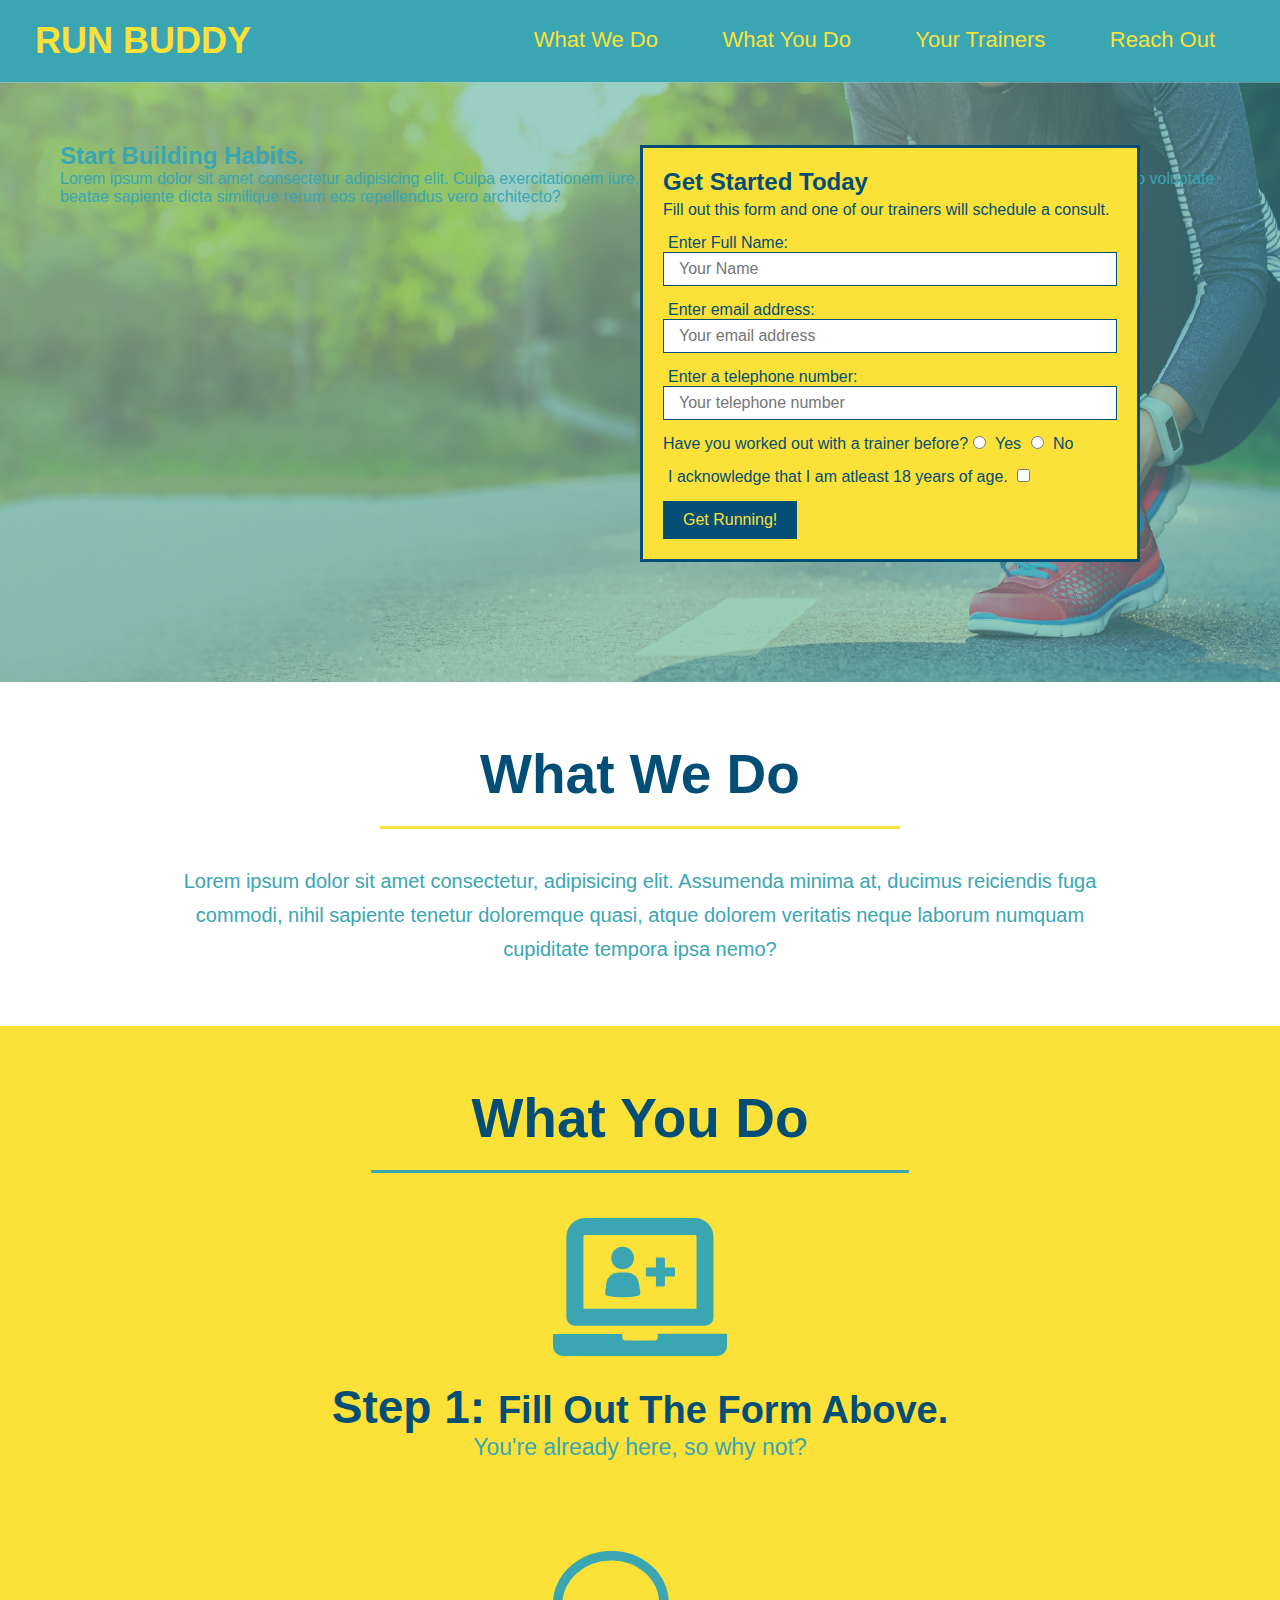
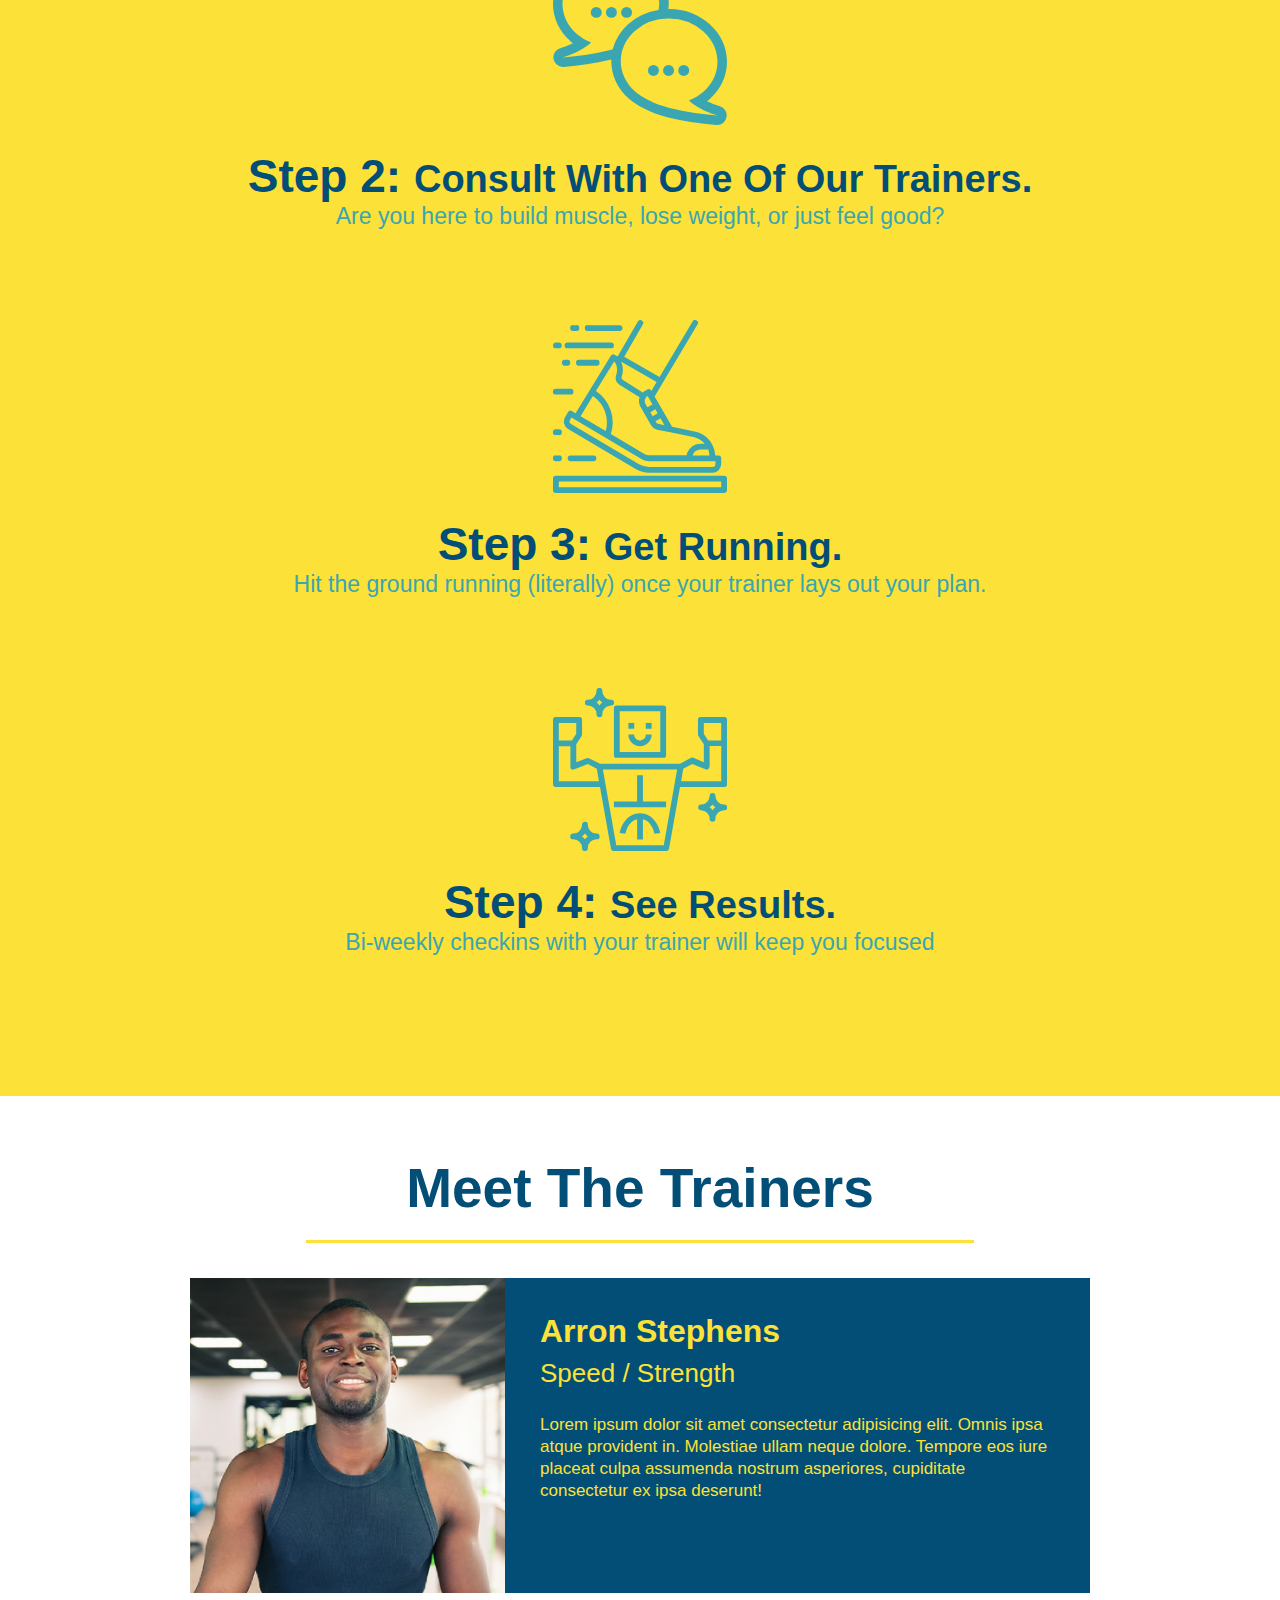
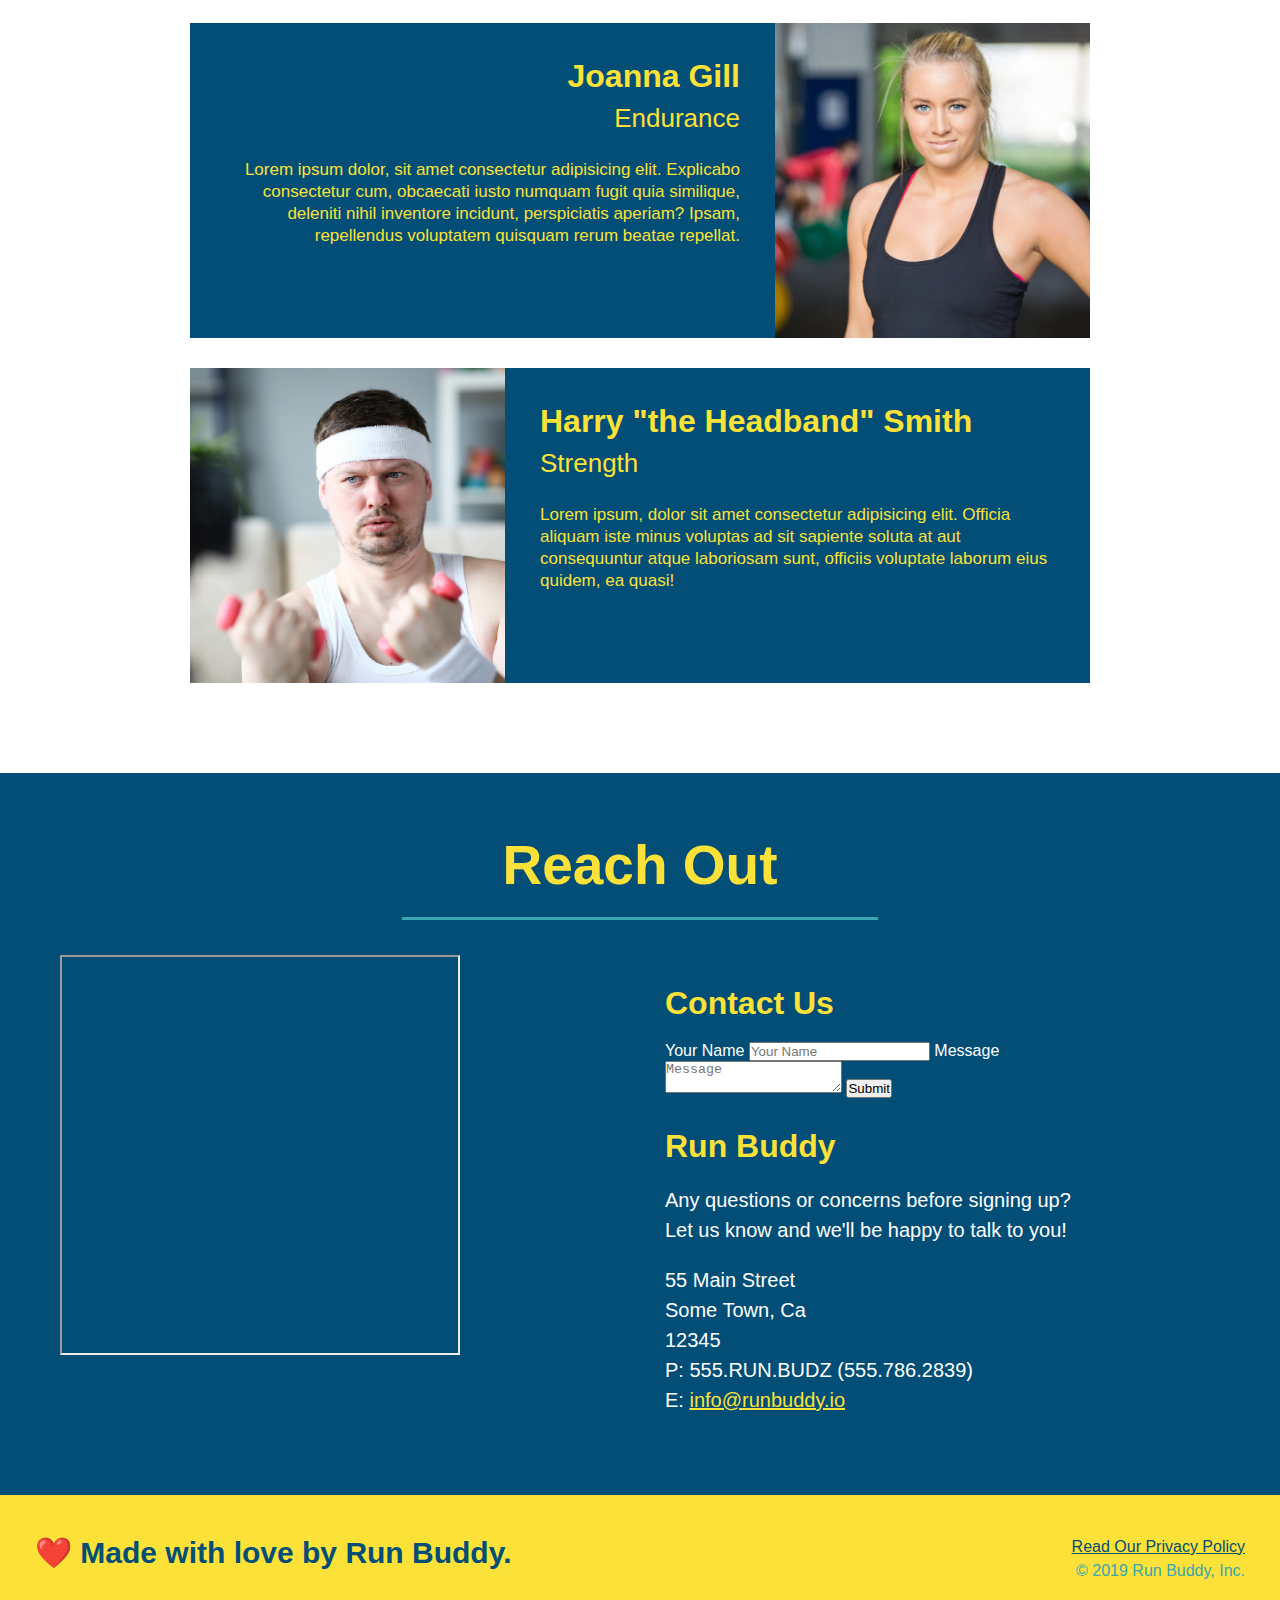
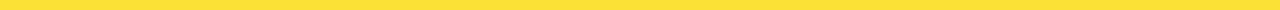
==== index.html @ cde084b1 "add contact form" ====
<!DOCTYPE html>
<html lang="en">
    <head>
        <meta charset="UTF-8"/>
        <title>Run Buddy</title>
        <link rel="stylesheet" href="./assets/css/style.css"/>
    </head>
    <body>
        <!--navigation-->
        <header>
            <!--Make the header clickable-->
            <h1>
                <a href="/">RUN BUDDY </a>
            </h1>
            <nav>
                <!--Unordered List element-->
                <ul>
                    <!--List item element-->
                    <li>
                        <!--Anchor Element-->
                        <a href="#what-we-do">What We Do</a>
                    </li>
                    <li>
                        <a href="#what-you-do">What You Do</a>
                    </li>
                    <li>
                        <a href="#your-trainers">Your Trainers</a>
                    </li>
                    <li>
                        <a href="#reach-out">Reach Out</a>
                    </li>
                </ul>
            </nav>
        </header>

        <!--hero/jumbotron-->
        <section class="hero">
            <!--Update for the Hero section-->
            <div class="hero-newinfo">
                <h2>Start Building Habits.</h2>
                <p>Lorem ipsum dolor sit amet consectetur adipisicing elit. 
                    Culpa exercitationem iure, incidunt molestiae eaque beatae quia numquam voluptates?
                     Quae quo voluptate beatae sapiente dicta similique rerum eos repellendus vero architecto?
                </p>
            </div>
            <!--Hero form-->
            <div class="hero-form">
                <h3>Get Started Today</h3>
                <p>Fill out this form and one of our trainers will schedule a consult.</p>
                <!--Add form element-->
                <form>
                    <label for="name"> Enter Full Name: </label>
                    <input type="text" placeholder="Your Name" name="name" id="name" class="form-input"/>

                    <label for="email"> Enter email address: </label>
                    <input type="email" placeholder="Your email address" name="email" id="email" class="form-input"/>

                    <label for="phone">Enter a telephone number: </label>
                    <input type="tel" placeholder="Your telephone number" name="phone" id="phone" class="form-input"/>

                    <!--Adding radio buttons-->
                    <p>
                        Have you worked out with a trainer before?
                        <input type="radio" name="trainer-confirm" id="trainer-yes"/>
                        <label for="trainer-yes">Yes</label>
                        <input type="radio" name="trainer-confirm" id="trainer-no"/>
                        <label for="trainer-no">No</label>
                    </p>
                    <p>
                        <label for="checkbox">I acknowledge that I am atleast 18 years of age.</label>
                        <input type="checkbox" name="age-confirm" id="checkbox"/>
                   </p>

                   <button type="submit">Get Running!</button>

                </form>
            </div>
        </section>
        <!--End hero-->

        <!--"what we do" section-->
        <section id="what-we-do" class="intro">
            <h2 class="section-title primary-border">What We Do</h2>
            <p>Lorem ipsum dolor sit amet consectetur, adipisicing elit. Assumenda minima at, ducimus reiciendis fuga commodi, nihil sapiente tenetur doloremque quasi, atque dolorem veritatis neque laborum numquam cupiditate tempora ipsa nemo?</p>
        </section>

        <!--"what you do" section-->
        <section id="what-you-do" class="steps">
            <h2 class="section-title secondary-border">What You Do</h2>
            <div>
                <!--Insert the img element-->
                <img src="./assets/images/step-1.svg" alt=""/>
                <h3>Step 1: <span> Fill Out The Form Above.</span></h3>
                <p>You're already here, so why not?</p>
            </div> 
            
            <div>
                <img src="./assets/images/step-2.svg" alt=""/>
                <h3>Step 2: <span>Consult With One Of Our Trainers.</span></h3>
                <p>Are you here to build muscle, lose weight, or just feel good?</p>
            </div>

            <div>
                <img src="./assets/images/step-3.svg" alt=""/>
                <h3>Step 3: <span>Get Running.</span></h3>
                <p>Hit the ground running (literally) once your trainer lays out your plan.</p>
            </div>

            <div>
                <img src="./assets/images/step-4.svg" alt=""/>
                <h3>Step 4: <span>See Results.</span></h3>
                <p>Bi-weekly checkins with your trainer will keep you focused</p>
              </div>

        </section>

        <!--"meet the trainers" section-->
        <section id="your-trainers" class="trainers" >
            <h2 class="section-title primary-border">Meet The Trainers</h2>

            <!--First trainer bio-->
            <article class="trainer">
                <img src="./assets/images/trainer-1.jpg" alt="Arron Stephens in his workout clothes, ready to pump iron"/>
                <div class="trainer-bio text-left"> 
                    <h3>Arron Stephens</h3>
                    <h4>Speed / Strength</h4>
                    <p>Lorem ipsum dolor sit amet consectetur adipisicing elit. Omnis ipsa atque provident in. 
                       Molestiae ullam neque dolore. 
                       Tempore eos iure placeat culpa assumenda nostrum asperiores, cupiditate consectetur ex ipsa deserunt!
                    </p>
                </div>
            </article>

            <!--Second trainer bio-->

            <article class="trainer">
                <div class="trainer-bio text-right">
                    <h3>Joanna Gill</h3>
                    <h4>Endurance</h4>
                    <p>Lorem ipsum dolor, sit amet consectetur adipisicing elit. 
                        Explicabo consectetur cum, obcaecati iusto numquam fugit quia similique, deleniti nihil inventore incidunt, perspiciatis aperiam? Ipsam, repellendus voluptatem quisquam rerum beatae repellat.
                    </p>
                </div>
                <img src="./assets/images/trainer-2.jpg" alt="Joanna Gill cooling off after a workout" />
            </article>

            <!--third trainer bio-->

            <article class="trainer">
                <img src="./assets/images/trainer-3.jpg" alt="Harry Smith wearing a headband and lifting comically small pink weights" />
                <div class="trainer-bio text-left">
                    <h3>Harry "the Headband" Smith</h3>
                    <h4>Strength</h4>
                    <p>Lorem ipsum, dolor sit amet consectetur adipisicing elit. 
                        Officia aliquam iste minus voluptas ad sit sapiente soluta at aut consequuntur atque laboriosam sunt, officiis voluptate laborum eius quidem, ea quasi!
                    </p>
                </div>
            </article>
           
        </section>

        <!--"reach out" section-->
        <section id="reach-out"  class="contact">
            <h2 class="section-title secondary-border">Reach Out</h2>
            <div class="contact-info">
                <iframe 
                    src="https://www.google.com/maps/embed?pb=!1m18!1m12!1m3!1d42869.1137208404!2d-79.44118857065979!3d43.6382415443073!2m3!1f0!2f0!3f0!3m2!1i1024!2i768!4f13.1!3m3!1m2!1s0x882b34d68bf33a9b%3A0x15edd8c4de1c7581!2sCN%20Tower!5e0!3m2!1sen!2sae!4v1613819741462!5m2!1sen!2sae" 
                    allowfullscreen="" loading="lazy">
                </iframe>

                <!--contact-form-->
                <div class="contact-form">
                    <h3>Contact Us</h3>
                    <label for="contact-name">Your Name</label>
                    <input type="text" id="contact-name" placeholder="Your Name"/>
                    <label for="contact-message">Message</label>
                    <textarea id="contact-message" placeholder="Message"></textarea>
                    <input type="button" value="Submit">
                </div>
            
                <!--Contact info-->
                <div>
                    <h3>Run Buddy</h3>
                    <p>
                        Any questions or concerns before signing up?
                        </br>
                        Let us know and we'll be happy to talk to you!
                    </p>
                    <address class="info">
                        55 Main Street <br/>
                        Some Town, Ca <br/>
                        12345<br />
                        P: 555.RUN.BUDZ (555.786.2839)<br/>
                        E: <a href="mailto:info@runbuddy.io">info@runbuddy.io</a>
                    </address>
                </div>
            </div>
        </section>

        <!--footer-->
        <footer>
            <h2>❤️ Made with love by Run Buddy.</h2>
            <div>
                <a href="./privacy-policy.html">Read Our Privacy Policy</a> <br />
                &copy; 2019 Run Buddy, Inc.
            </div>

        </footer>

    </body>    
       
        
</html>
---- assets/css/style.css ----
*{
  margin: 0;
  padding: 0;
  box-sizing: border-box;
}

body {
    /* more on this crazy alphanumerical value in a minute! */
    color: #39a6b2;
    font-family: Helvetica, Arial, sans-serif;
  }
  /* apply styles to the header */
header {
    padding : 20px 35px;
    background-color: #39a6b2;
}

header h1 {
  font-weight: bold;
  font-size: 36px;
  color: #fce138;
  margin: 0;
  display: inline;
}

header a{
  text-decoration: none;
  color: #fce138;
}

header nav {
  float : right;
  margin: 7px 0;
}

header nav ul li{
  display: inline;
}

header nav ul li a{
  margin: 0 30px;
  font-weight: lighter;
  font-size : 22px;
}

footer{
  background-color: #fce138;
  width : 100%;
  padding: 40px 35px;
}

footer h2{
  display: inline;
  color: #024e76;
  font-size: 30px;
  margin: 0;
}

footer div{
  float: right;
  line-height: 1.5;
  text-align: right;
}

footer a{
  color: #024e76;
}


section{
  padding: 60px;
}
/*Hero style start */
.hero{
  background-image: url("../images/hero-bg.jpg");
  height: 600px;
  background-size:cover;
  background-position: center;
  position: relative;
}


.hero-form{
  color: #024e76;
  background-color: #fce138;
  width: 500px;
  padding: 20px;
  border-style: solid;
  border-color: #024e76;
  border-width: 3px;
  position: absolute;
  bottom: 120px;
  right: 140px;
}

.hero-form h3{
  font-size: 24px;
  margin: 0px;
}

.hero-form p{
  margin: 5px 0px 15px 0px;
}

.form-input{
   border:1px solid #024e76;
  display: block;
  padding: 7px 15px;
  font-size: 16px;
  color: #024e76;
  width: 100%;
  margin-bottom: 15px;
}

.hero-form label{
  margin: 0 5px;
}

.hero-form button{
  color: #fce138;
  background-color: #024e76;
  border: none;
  padding: 10px 20px;
  font-size: 16px;
}
/*Hero style end */

/*common styling for <h2> element */
.section-title {
  font-size: 55px;
  color: #024e76;
  margin-bottom: 35px;
  padding: 0 100px 20px 100px;
  display: inline-block;
  border-bottom: 3px solid;
}

.primary-border {
  border-color: #fce138;
}

.secondary-border {
  border-color: #39a6b2;
}

/* styling what we do section  */

.intro{
  text-align: center;
  
}

.intro p{
  line-height: 1.7;
  color: #39a6b2;
  width: 80%;
  font-size: 20px;
  margin: 0 auto;
}

/* End of styling what we do section  */

/* styling what you do section  */

.steps{
  text-align: center;
  background: #fce138;
}

.steps div {
  margin-bottom: 80px;
}

.steps img{
  width: 15%;
  margin: 10px 0;
}

.steps h3{
  color: #024e76;
  font-size: 46px;
  margin-top: 10px;
}

.steps p{
  color: #39a6b2;
  font-size: 23px;
}

.steps span{
  font-size: 38px;
}

/* Styling Your trainer section*/

/*section style */
.trainers{
  text-align: center;
}

/* article style */
.trainer{
  width:900px;
  margin: 0 auto 30px auto;
  background: #024e76;
  color: #fce138;
  overflow: auto;
}

.trainer img{
  width: 35%;
  float: left;
}

/* div section - bio */
.trainer-bio{
  float:left;
  padding: 35px;
  width: 65%;
}

.text-left {
  text-align: left;
}

.text-right {
  text-align: right;
}

/* style to h3, h4 and paragraph */

.trainer h3{
  font-size: 32px;
  margin-bottom: 8px;
}

.trainer h4{
  font-weight: lighter;
  font-size: 26px;
  margin-bottom: 25px;
}

.trainer p{
  font-size: 17px;
  line-height: 1.3;
}

/* styling reach out section */

.contact{
  background: #024e76;
  text-align: center;
  overflow: auto;
}

.contact h2{
  color: #fce138;
}


.contact-info iframe{
  width: 400px;
  height: 400px;
  float: left;
}

.contact-info div{
  width: 410px;
  display: inline-block;
  vertical-align: top;
  text-align: left;
  margin: 30px 0 0 60px;
  color: white;
}

.contact-info div h3{
  color: #fce138;
  font-size: 32px;
  margin-bottom: 20px;
}

.contact-info div p, .contact-info div address{
  line-height: 1.5;
  font-size: 20px;
  margin: 20px 0;
  font-style: normal;
}

.contact-info div address a{
  color: #fce138;
}
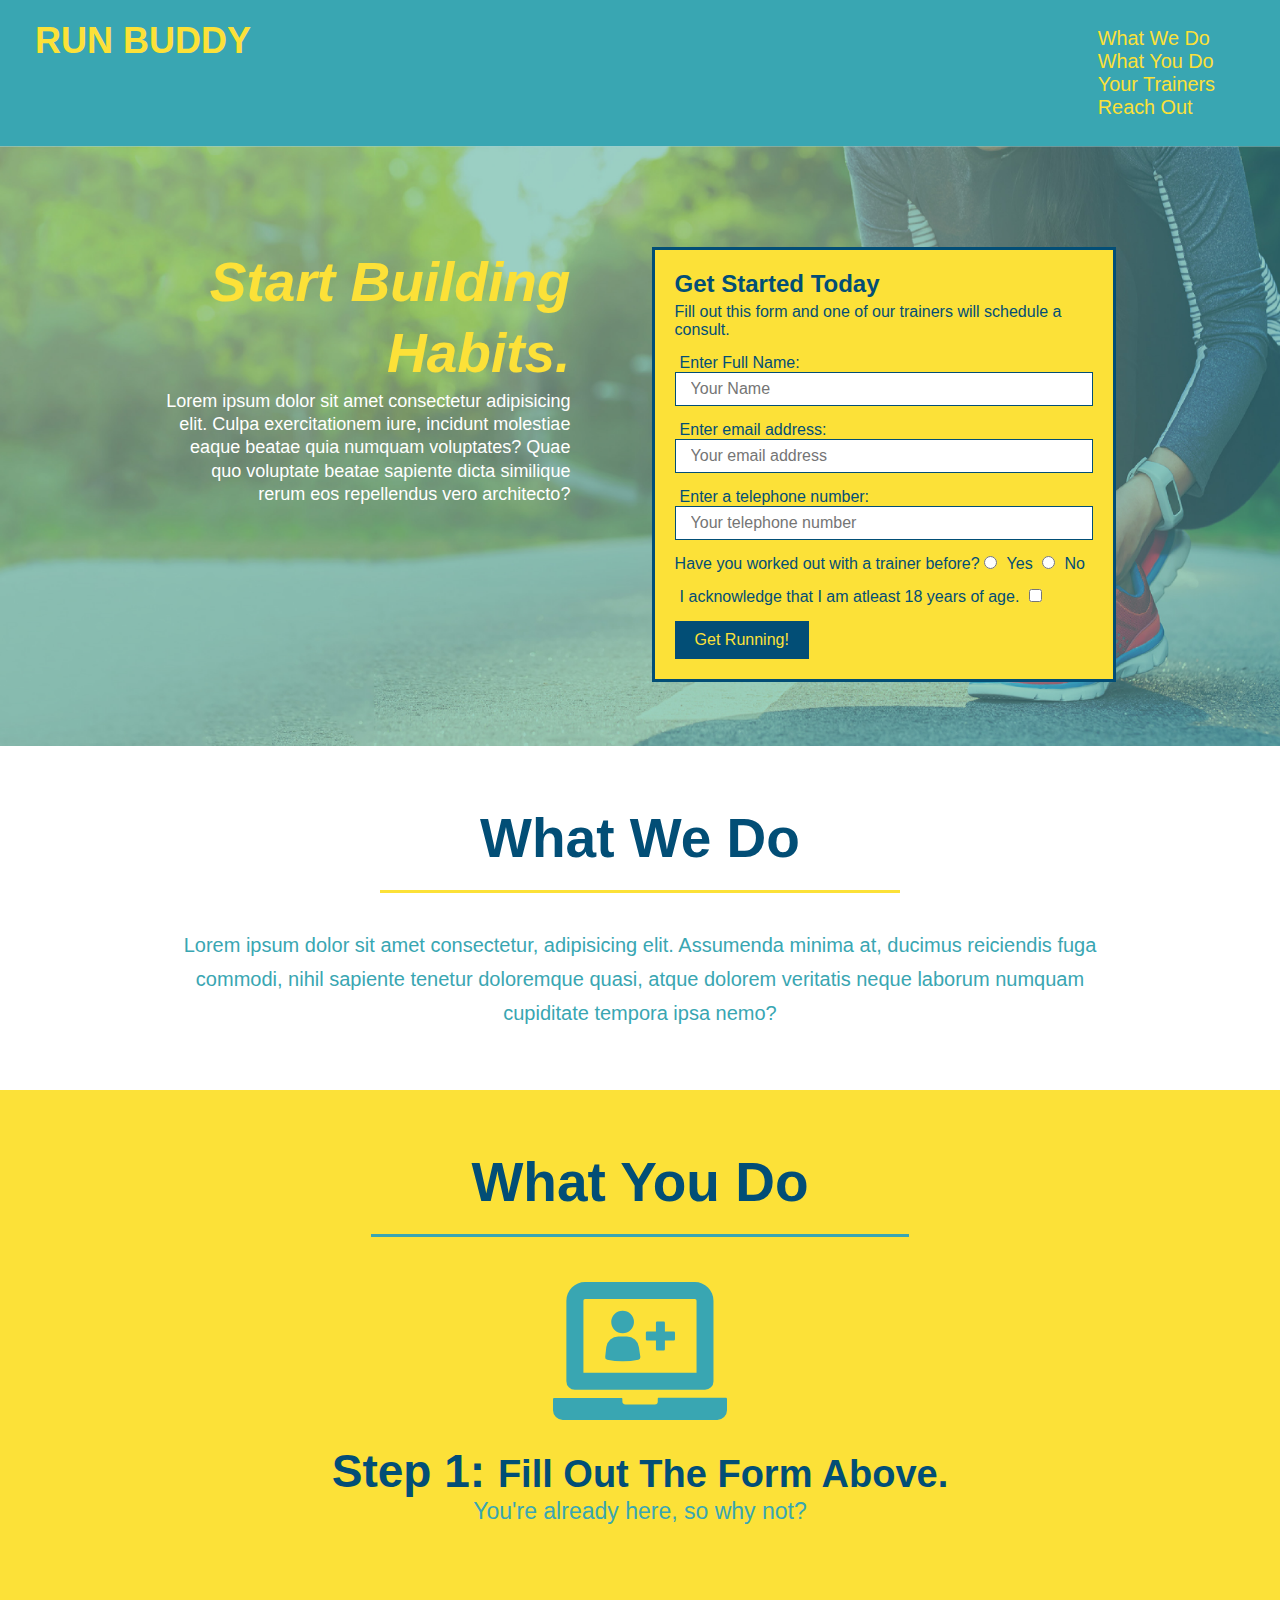
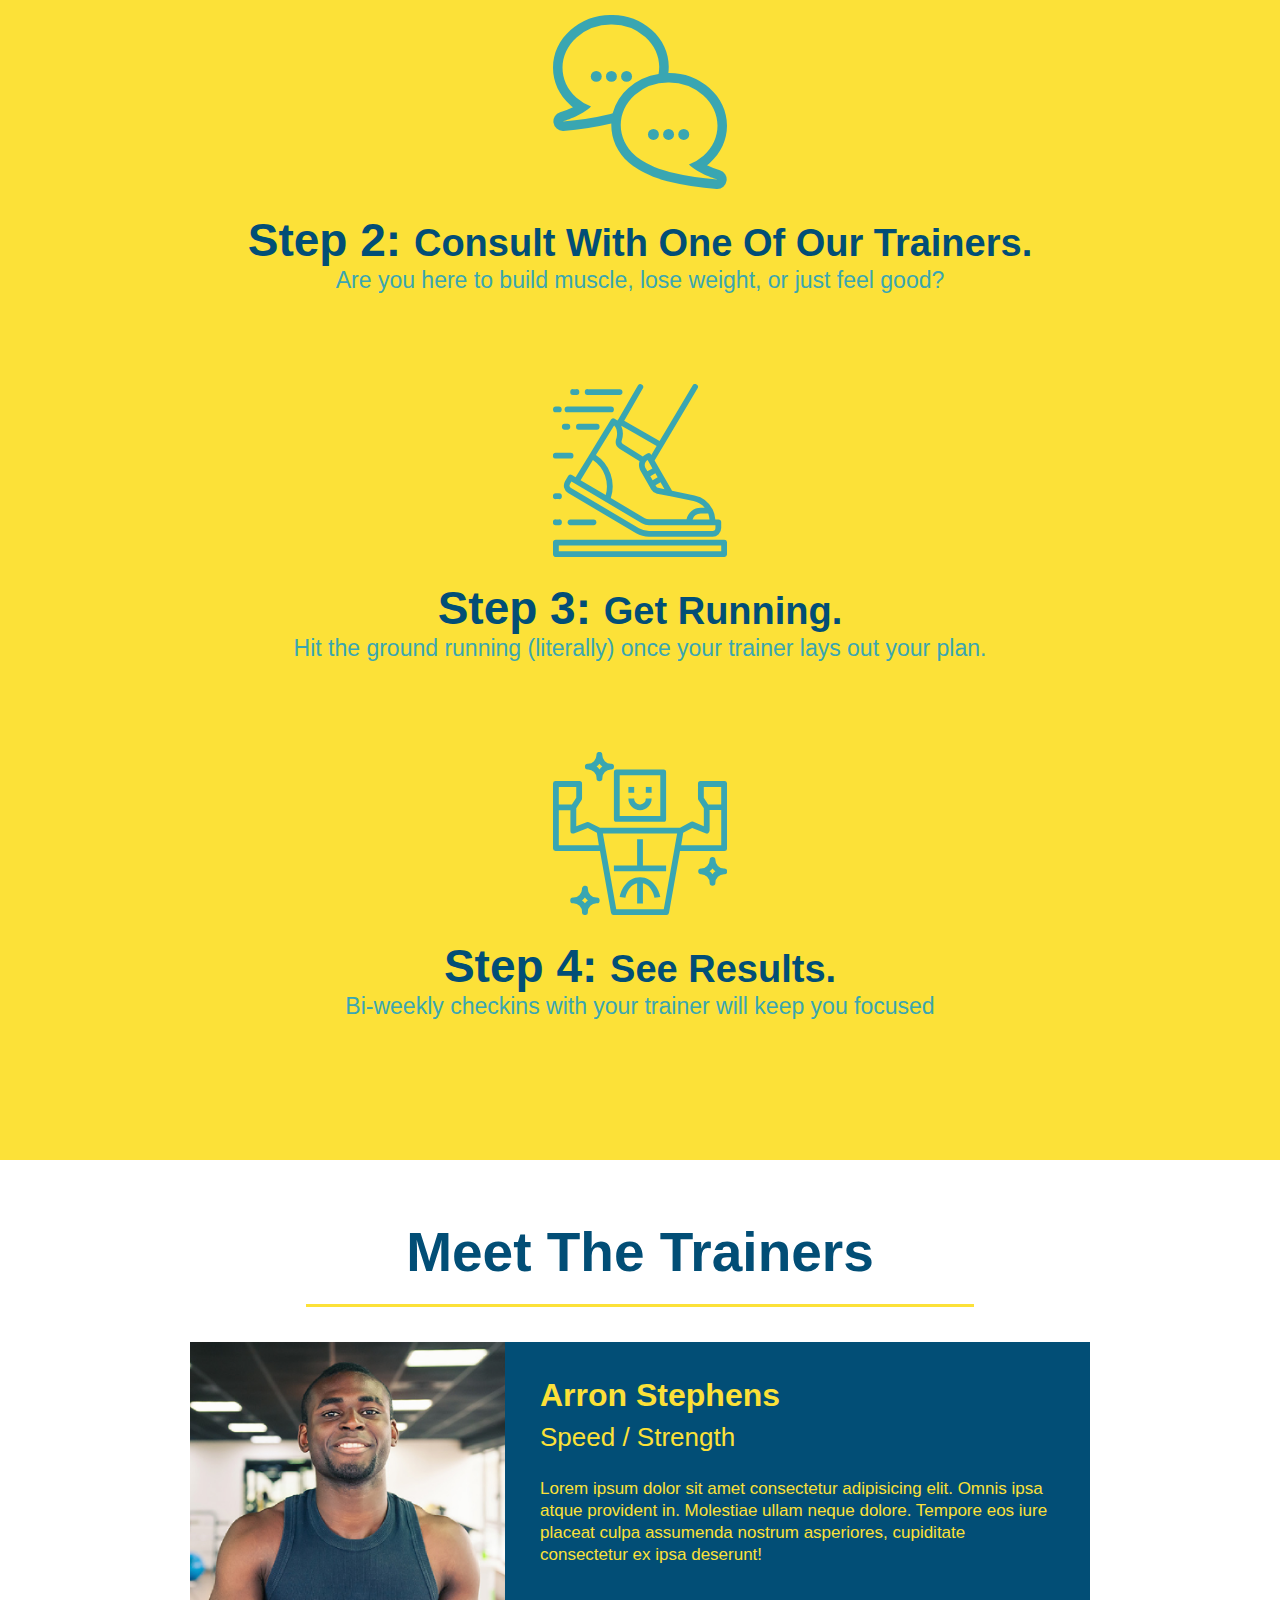
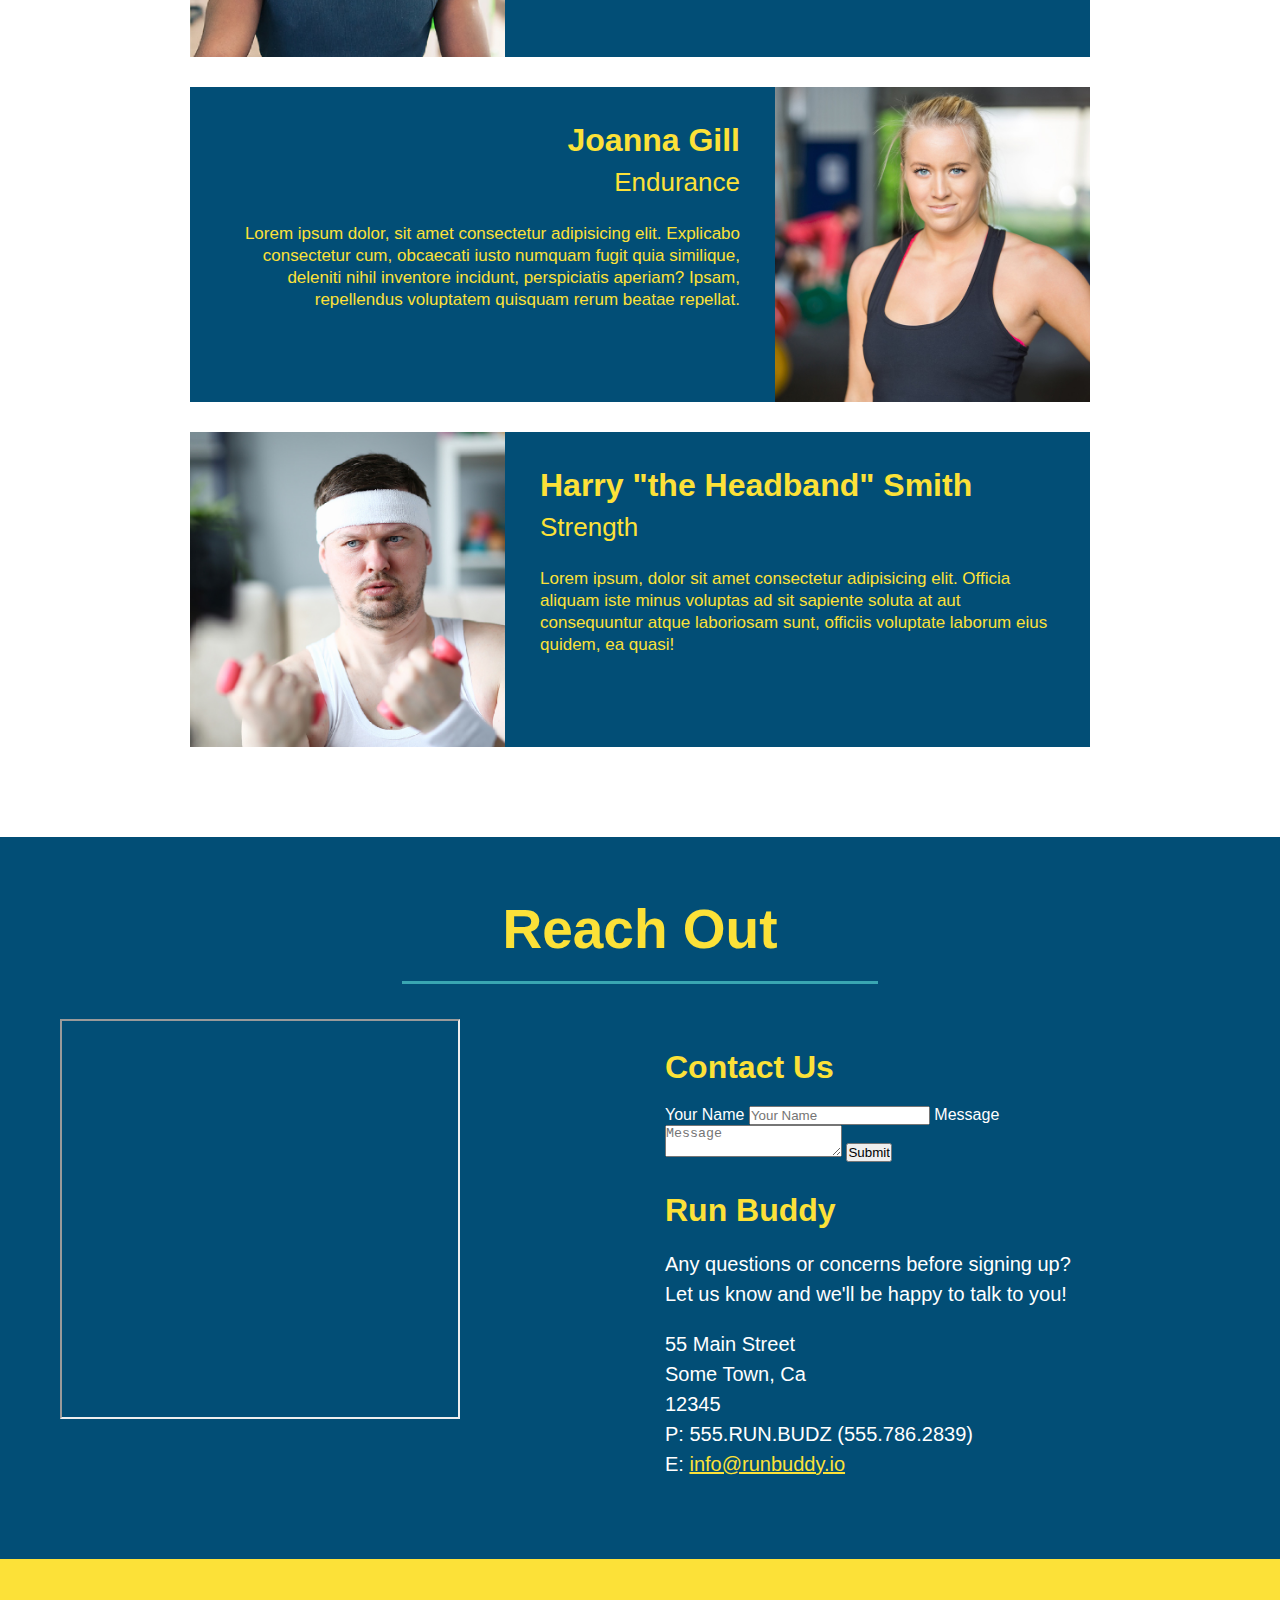
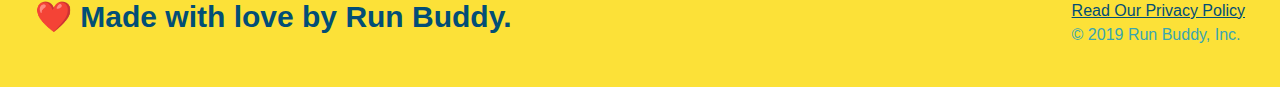
==== commit 3ab1f027: "add flexbox to the hero" ====
--- a/index.html
+++ b/index.html
@@ -36,7 +36,7 @@
         <!--hero/jumbotron-->
         <section class="hero">
             <!--Update for the Hero section-->
-            <div class="hero-newinfo">
+            <div class="hero-cta">
                 <h2>Start Building Habits.</h2>
                 <p>Lorem ipsum dolor sit amet consectetur adipisicing elit. 
                     Culpa exercitationem iure, incidunt molestiae eaque beatae quia numquam voluptates?
--- a/assets/css/style.css
+++ b/assets/css/style.css
@@ -13,6 +13,9 @@
 header {
     padding : 20px 35px;
     background-color: #39a6b2;
+    display: flex;
+    justify-content: space-between;
+    flex-wrap: wrap;
 }
 
 header h1 {
@@ -20,7 +23,6 @@
   font-size: 36px;
   color: #fce138;
   margin: 0;
-  display: inline;
 }
 
 header a{
@@ -29,37 +31,44 @@
 }
 
 header nav {
-  float : right;
+  
   margin: 7px 0;
 }
 
 header nav ul li{
-  display: inline;
+ display: flex;
+ justify-content: space-between;
+ flex-wrap: wrap;
+ align-items: center;
+ list-style: none;
 }
 
 header nav ul li a{
   margin: 0 30px;
   font-weight: lighter;
-  font-size : 22px;
+  font-size : 1.55vw;
 }
 
 footer{
   background-color: #fce138;
   width : 100%;
   padding: 40px 35px;
+  display: flex;
+  justify-content: space-between;
+  flex-wrap: wrap;
 }
 
 footer h2{
-  display: inline;
+  
   color: #024e76;
   font-size: 30px;
   margin: 0;
 }
 
 footer div{
-  float: right;
+  
   line-height: 1.5;
-  text-align: right;
+  
 }
 
 footer a{
@@ -76,21 +85,40 @@
   height: 600px;
   background-size:cover;
   background-position: center;
-  position: relative;
+  display: flex;
+  justify-content: center;
+  flex-wrap: wrap;
 }
 
 
 .hero-form{
   color: #024e76;
   background-color: #fce138;
-  width: 500px;
+  width: 40%;
   padding: 20px;
   border-style: solid;
   border-color: #024e76;
   border-width: 3px;
-  position: absolute;
+  
   bottom: 120px;
   right: 140px;
+  margin: 3.5%;
+}
+
+/* contact-us form */
+.hero-cta{
+  width: 35%;
+  text-align: right;
+  margin: 3.5%;
+  color: #fff;
+  font-size: 18px;
+  line-height: 1.3;
+}
+
+.hero-cta h2{
+  font-style: italic;
+  font-size: 55px;
+  color: #fce138;
 }
 
 .hero-form h3{
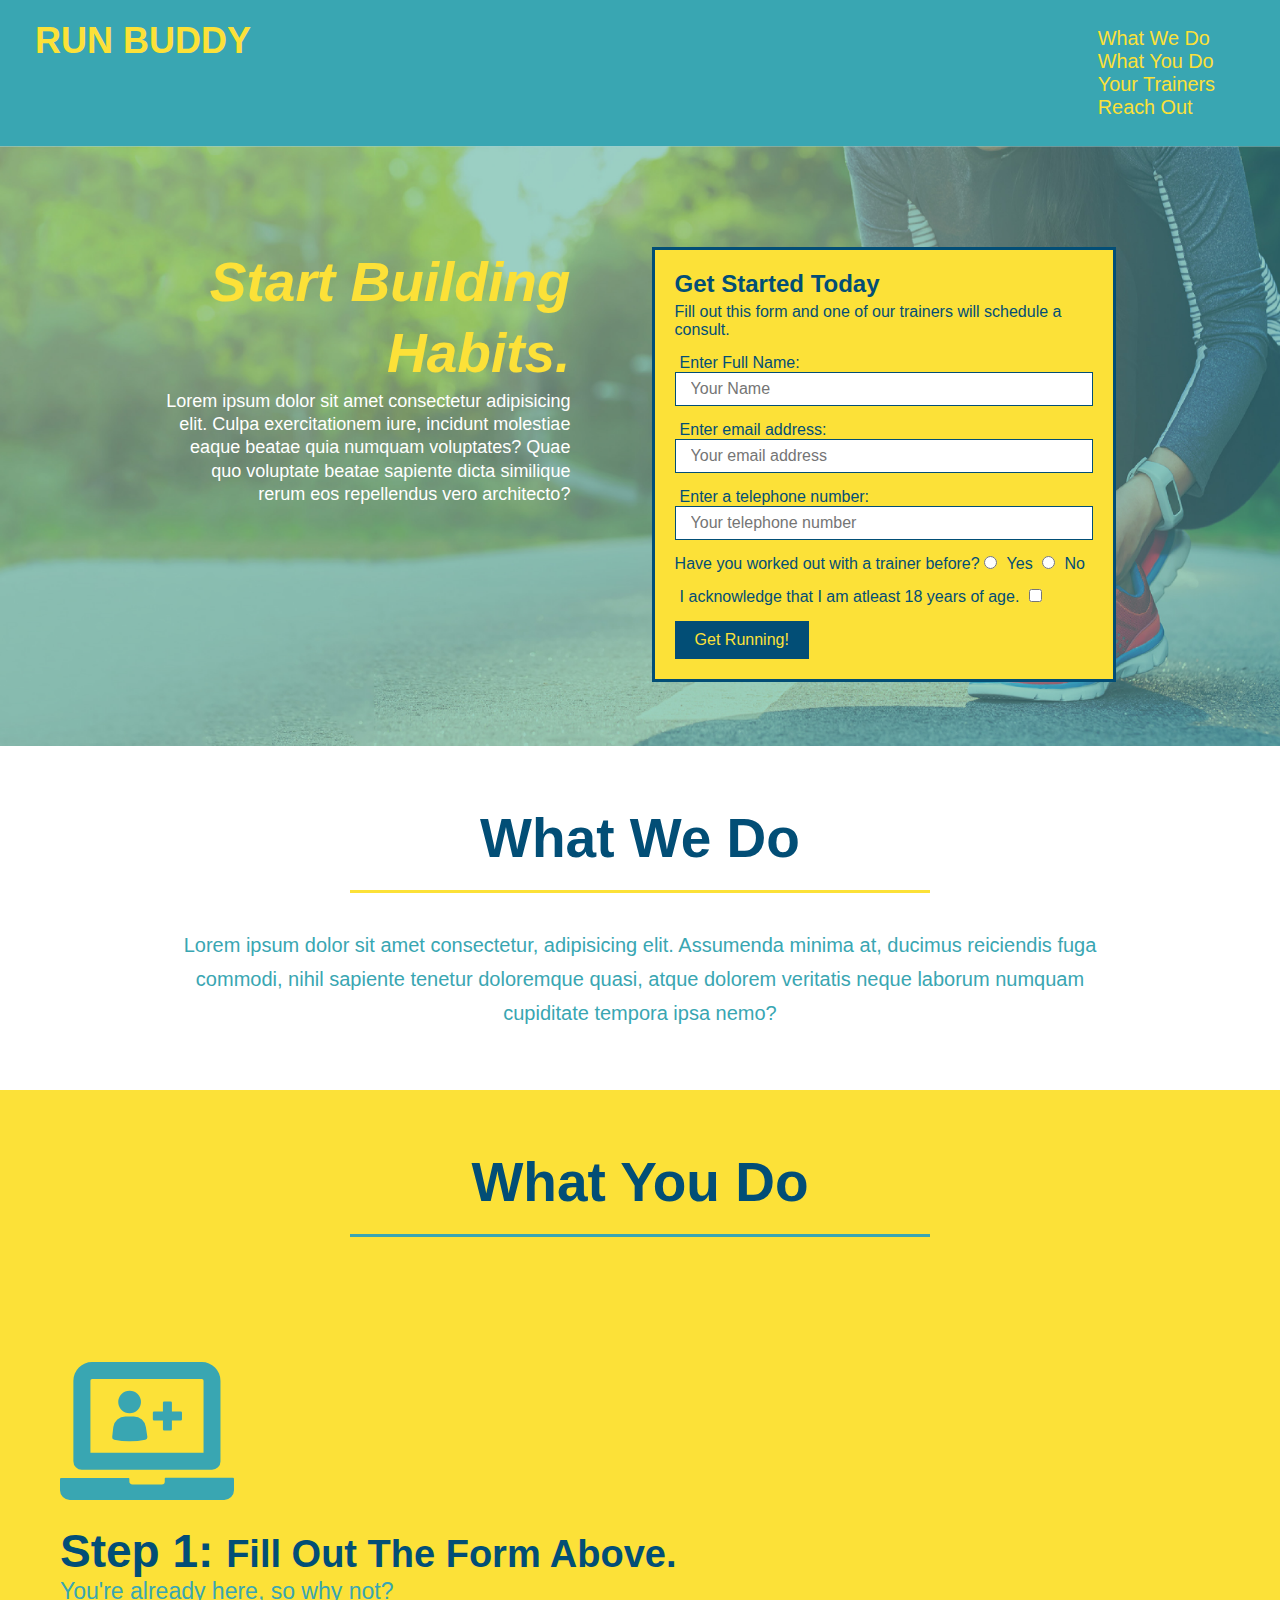
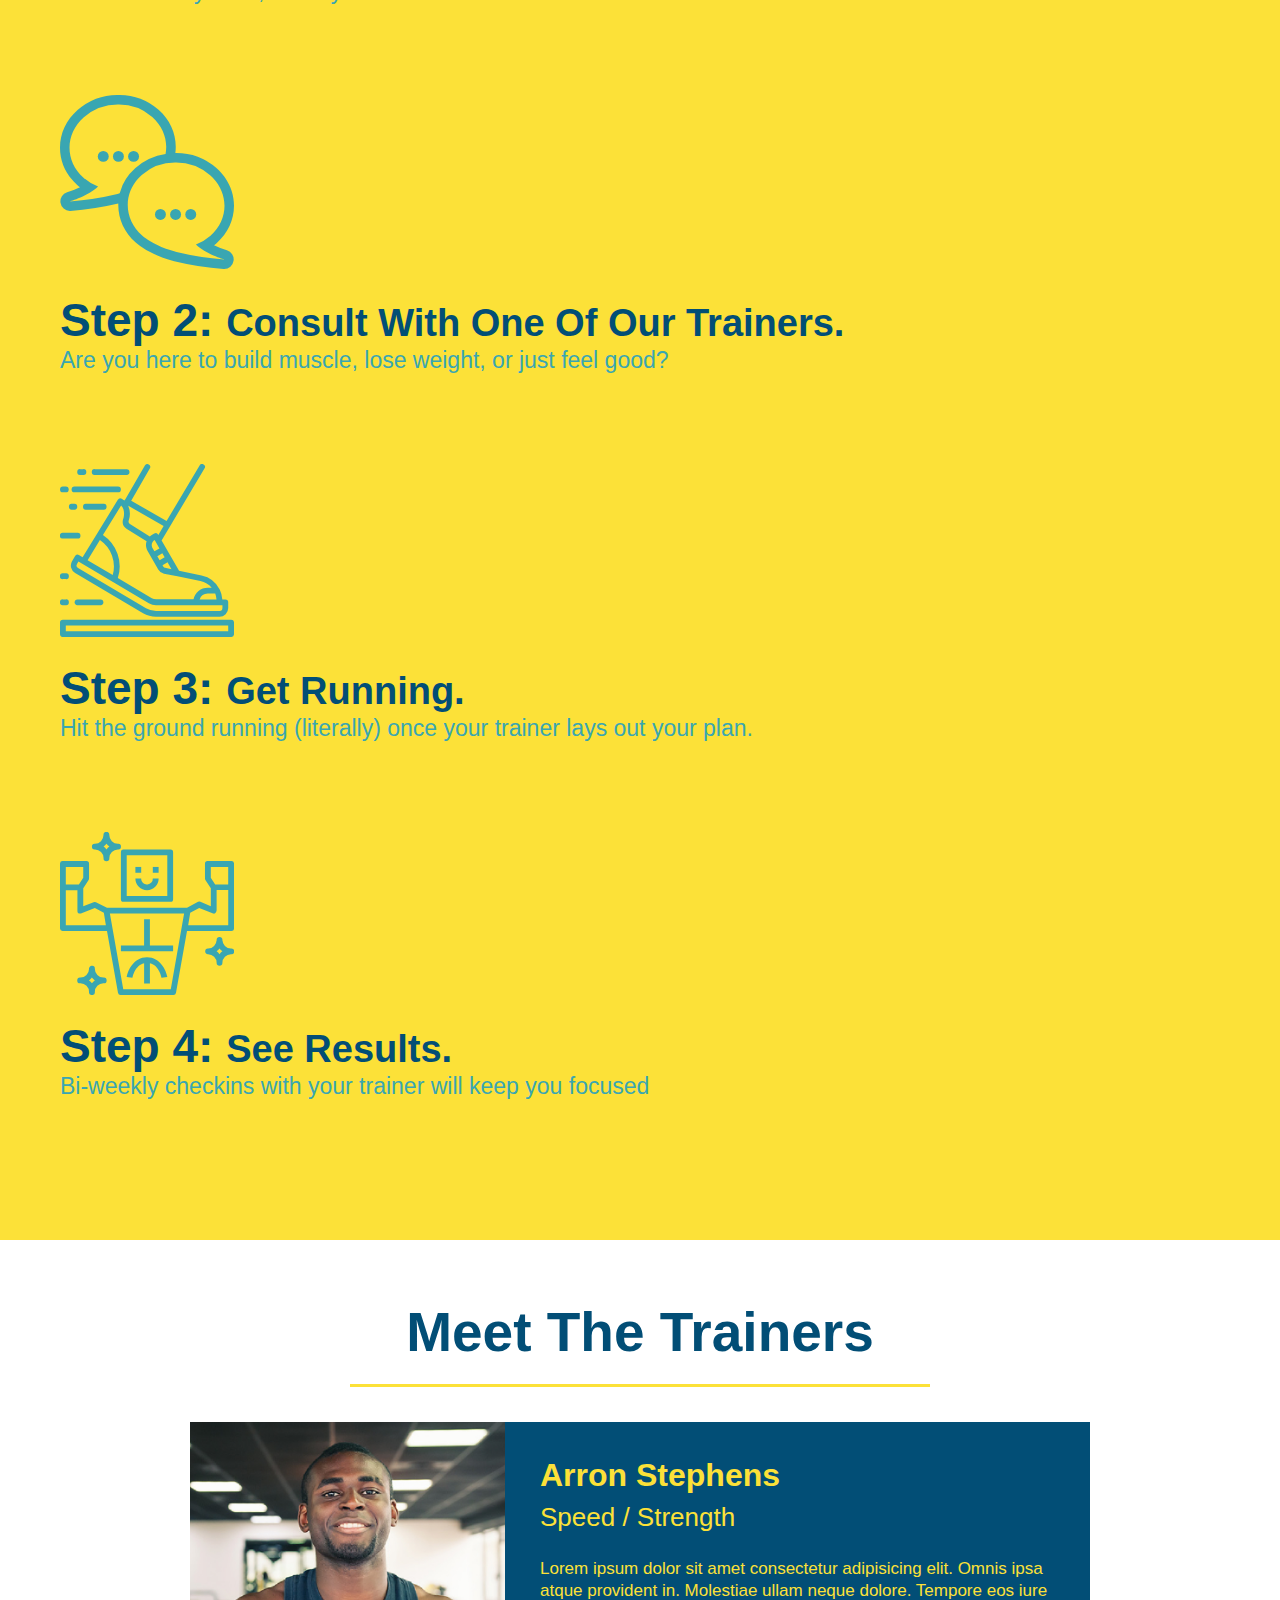
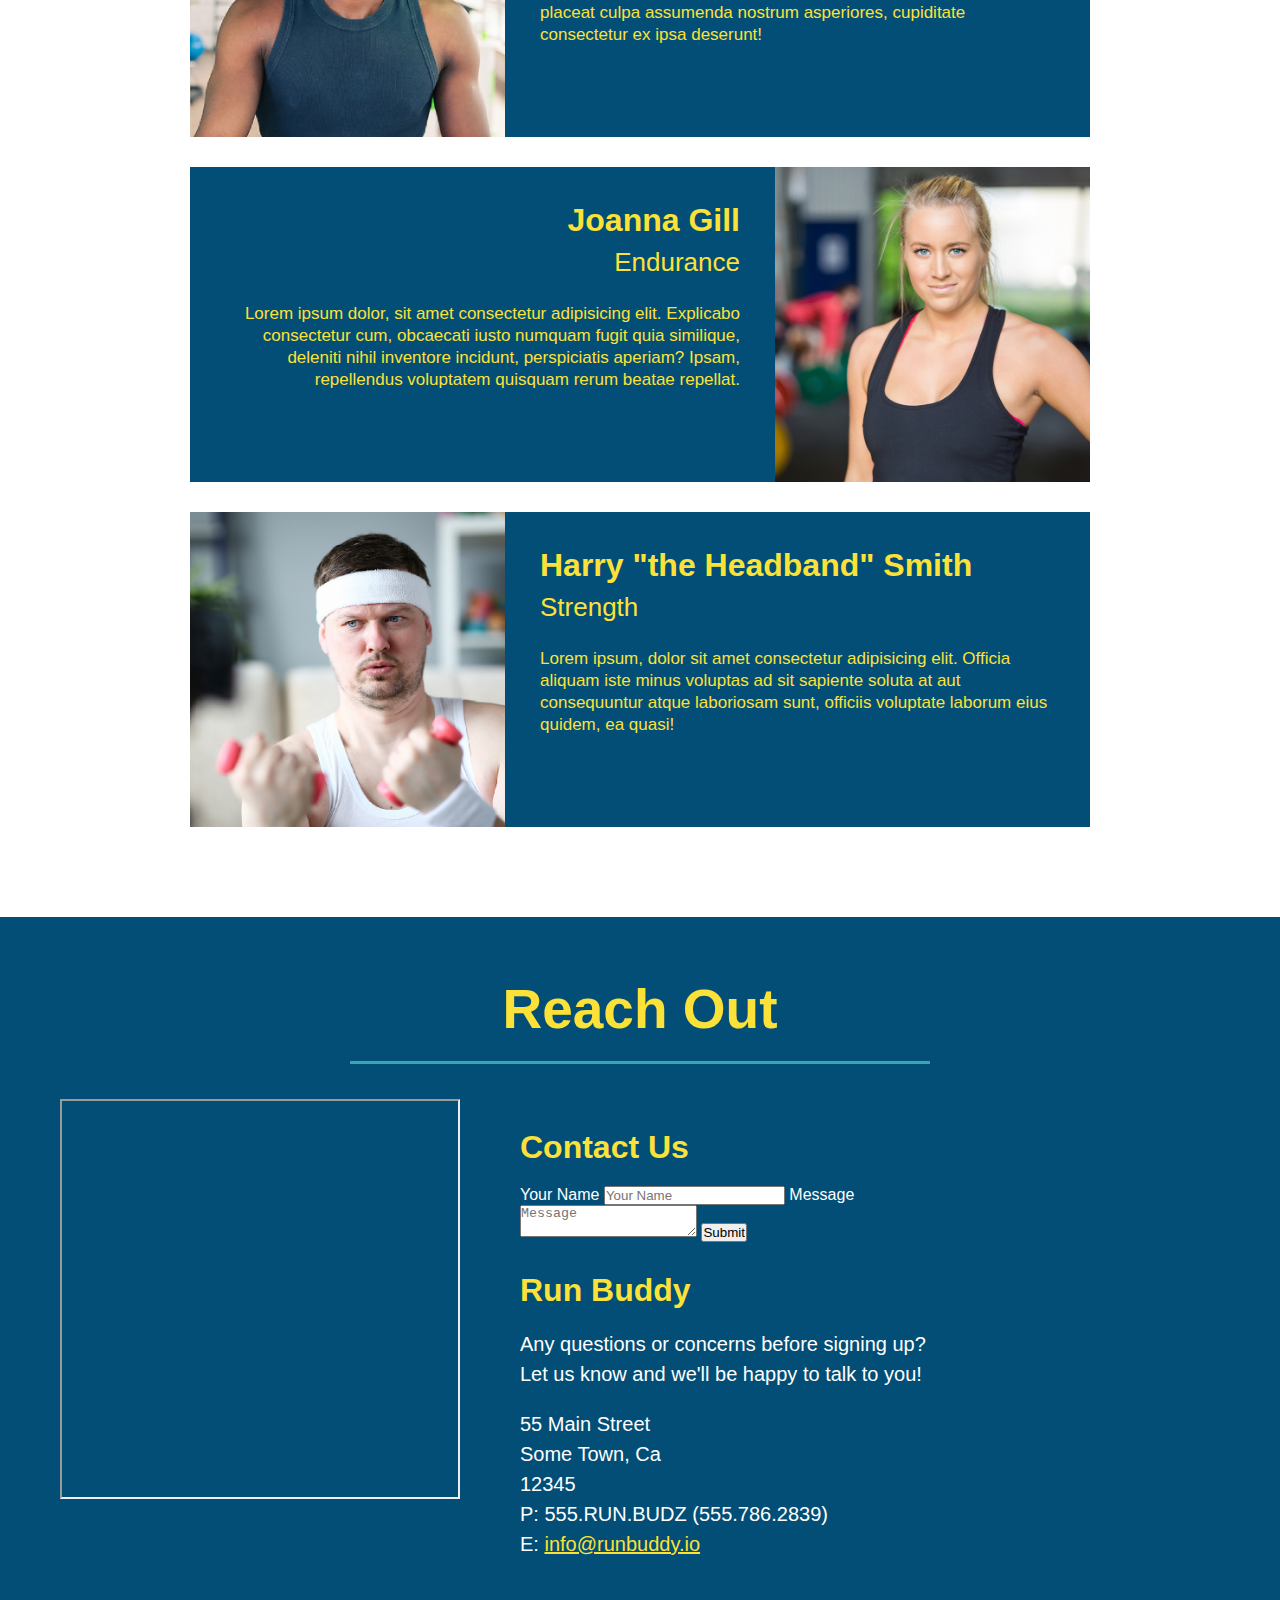
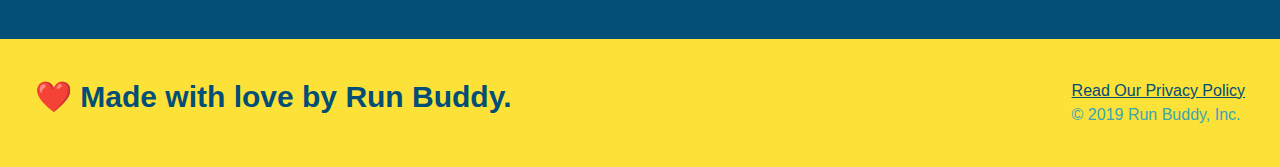
==== commit ce4fed93: "add flexbox to h2 elements" ====
--- a/index.html
+++ b/index.html
@@ -80,13 +80,20 @@
 
         <!--"what we do" section-->
         <section id="what-we-do" class="intro">
-            <h2 class="section-title primary-border">What We Do</h2>
-            <p>Lorem ipsum dolor sit amet consectetur, adipisicing elit. Assumenda minima at, ducimus reiciendis fuga commodi, nihil sapiente tenetur doloremque quasi, atque dolorem veritatis neque laborum numquam cupiditate tempora ipsa nemo?</p>
+            <!-- Wrap every h2 with a class of "section-title" in this div! -->
+            <div class="flex-row">
+                <h2 class="section-title primary-border">What We Do</h2>
+            </div>
+            <div class="flex-row">
+                <p>Lorem ipsum dolor sit amet consectetur, adipisicing elit. Assumenda minima at, ducimus reiciendis fuga commodi, nihil sapiente tenetur doloremque quasi, atque dolorem veritatis neque laborum numquam cupiditate tempora ipsa nemo?</p>
+            </div>
         </section>
 
         <!--"what you do" section-->
         <section id="what-you-do" class="steps">
-            <h2 class="section-title secondary-border">What You Do</h2>
+            <div class="flex-row">
+                <h2 class="section-title secondary-border">What You Do</h2>
+            </div>
             <div>
                 <!--Insert the img element-->
                 <img src="./assets/images/step-1.svg" alt=""/>
@@ -116,8 +123,9 @@
 
         <!--"meet the trainers" section-->
         <section id="your-trainers" class="trainers" >
-            <h2 class="section-title primary-border">Meet The Trainers</h2>
-
+            <div class="flex-row">
+                <h2 class="section-title primary-border">Meet The Trainers</h2>
+            </div>
             <!--First trainer bio-->
             <article class="trainer">
                 <img src="./assets/images/trainer-1.jpg" alt="Arron Stephens in his workout clothes, ready to pump iron"/>
@@ -161,7 +169,9 @@
 
         <!--"reach out" section-->
         <section id="reach-out"  class="contact">
-            <h2 class="section-title secondary-border">Reach Out</h2>
+            <div class="flex-row">
+                <h2 class="section-title secondary-border">Reach Out</h2>
+            </div>
             <div class="contact-info">
                 <iframe 
                     src="https://www.google.com/maps/embed?pb=!1m18!1m12!1m3!1d42869.1137208404!2d-79.44118857065979!3d43.6382415443073!2m3!1f0!2f0!3f0!3m2!1i1024!2i768!4f13.1!3m3!1m2!1s0x882b34d68bf33a9b%3A0x15edd8c4de1c7581!2sCN%20Tower!5e0!3m2!1sen!2sae!4v1613819741462!5m2!1sen!2sae" 
--- a/assets/css/style.css
+++ b/assets/css/style.css
@@ -157,9 +157,10 @@
 .section-title {
   font-size: 55px;
   color: #024e76;
-  margin-bottom: 35px;
-  padding: 0 100px 20px 100px;
-  display: inline-block;
+  padding-bottom: 20px;
+  text-align: center;
+  margin: 0 auto 35px auto;
+  width: 50%;
   border-bottom: 3px solid;
 }
 
@@ -172,11 +173,6 @@
 }
 
 /* styling what we do section  */
-
-.intro{
-  text-align: center;
-  
-}
 
 .intro p{
   line-height: 1.7;
@@ -184,6 +180,7 @@
   width: 80%;
   font-size: 20px;
   margin: 0 auto;
+  text-align: center;
 }
 
 /* End of styling what we do section  */
@@ -191,8 +188,7 @@
 /* styling what you do section  */
 
 .steps{
-  text-align: center;
-  background: #fce138;
+   background: #fce138;
 }
 
 .steps div {
@@ -223,7 +219,7 @@
 
 /*section style */
 .trainers{
-  text-align: center;
+  
 }
 
 /* article style */
@@ -255,6 +251,10 @@
   text-align: right;
 }
 
+.flex-row{
+  display: flex;
+}
+
 /* style to h3, h4 and paragraph */
 
 .trainer h3{
@@ -277,7 +277,7 @@
 
 .contact{
   background: #024e76;
-  text-align: center;
+ 
   overflow: auto;
 }
 
@@ -320,6 +320,3 @@
 
 
 
-
-
-
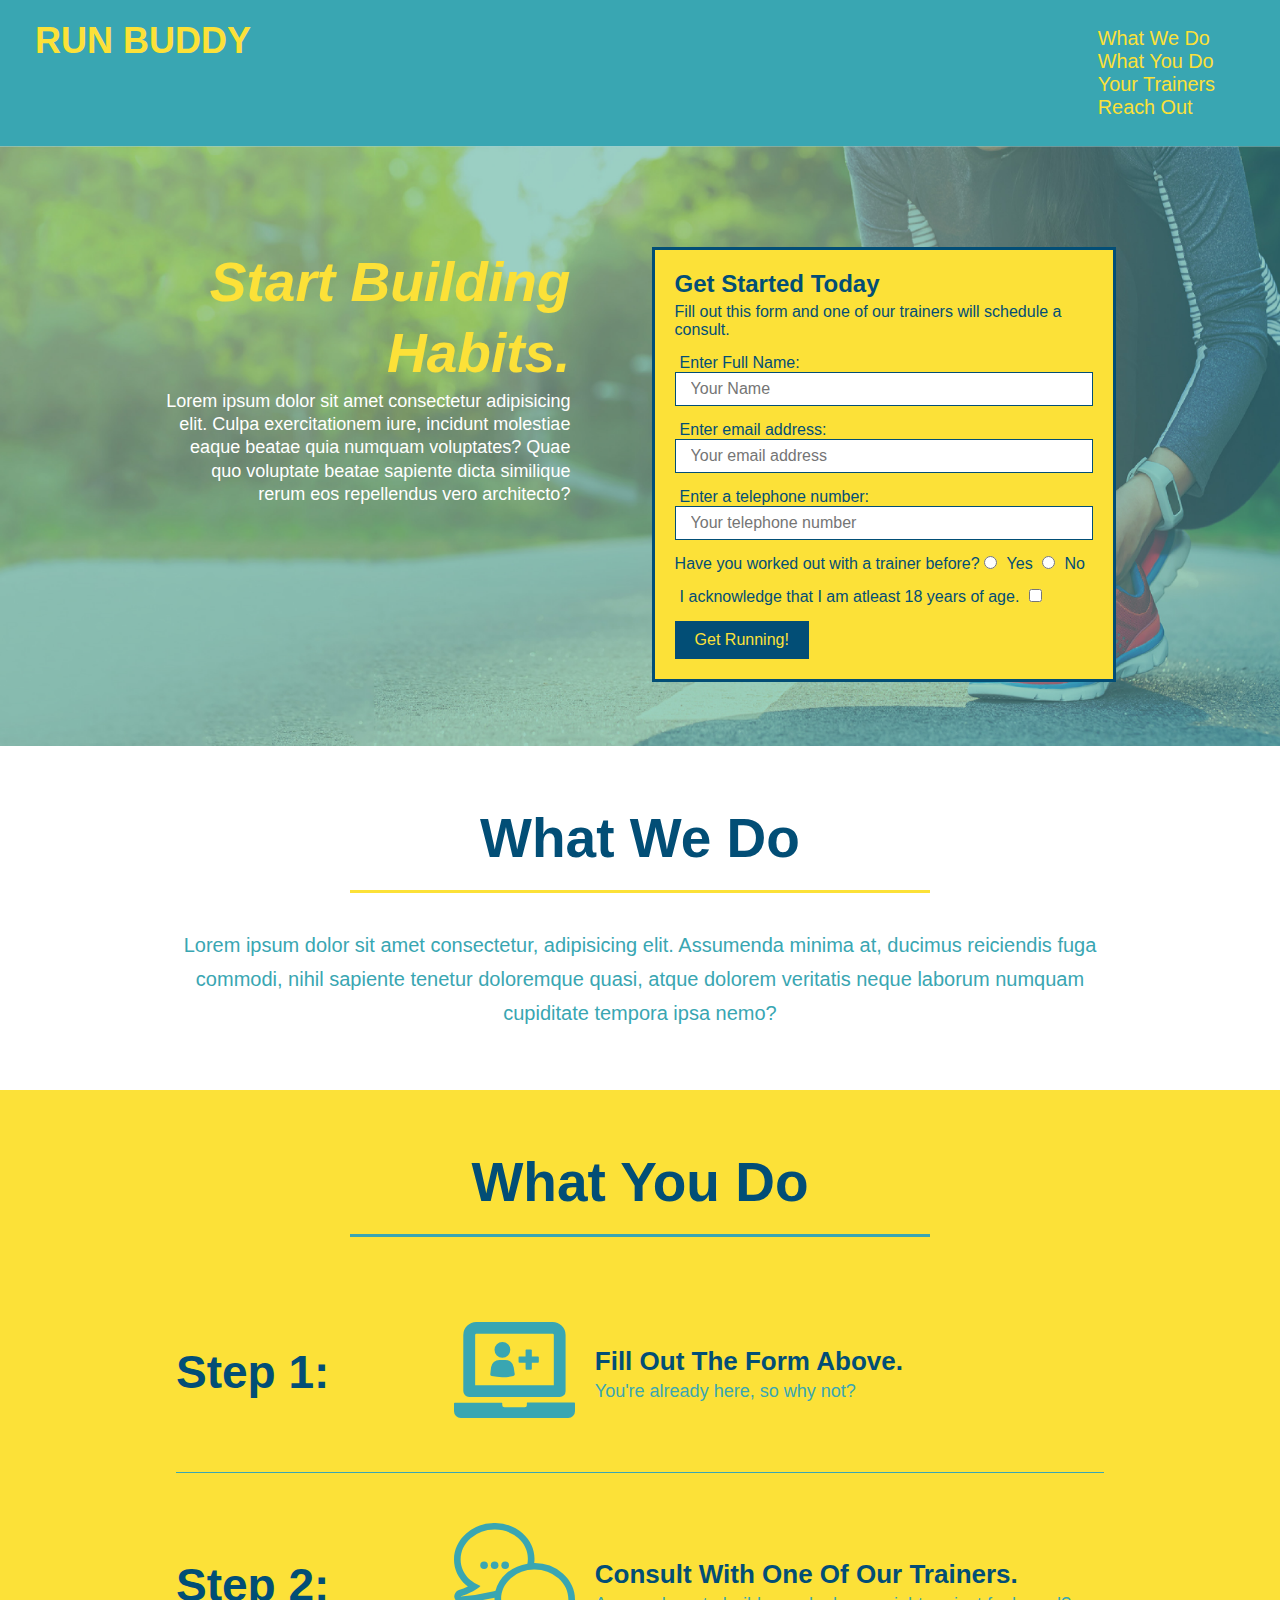
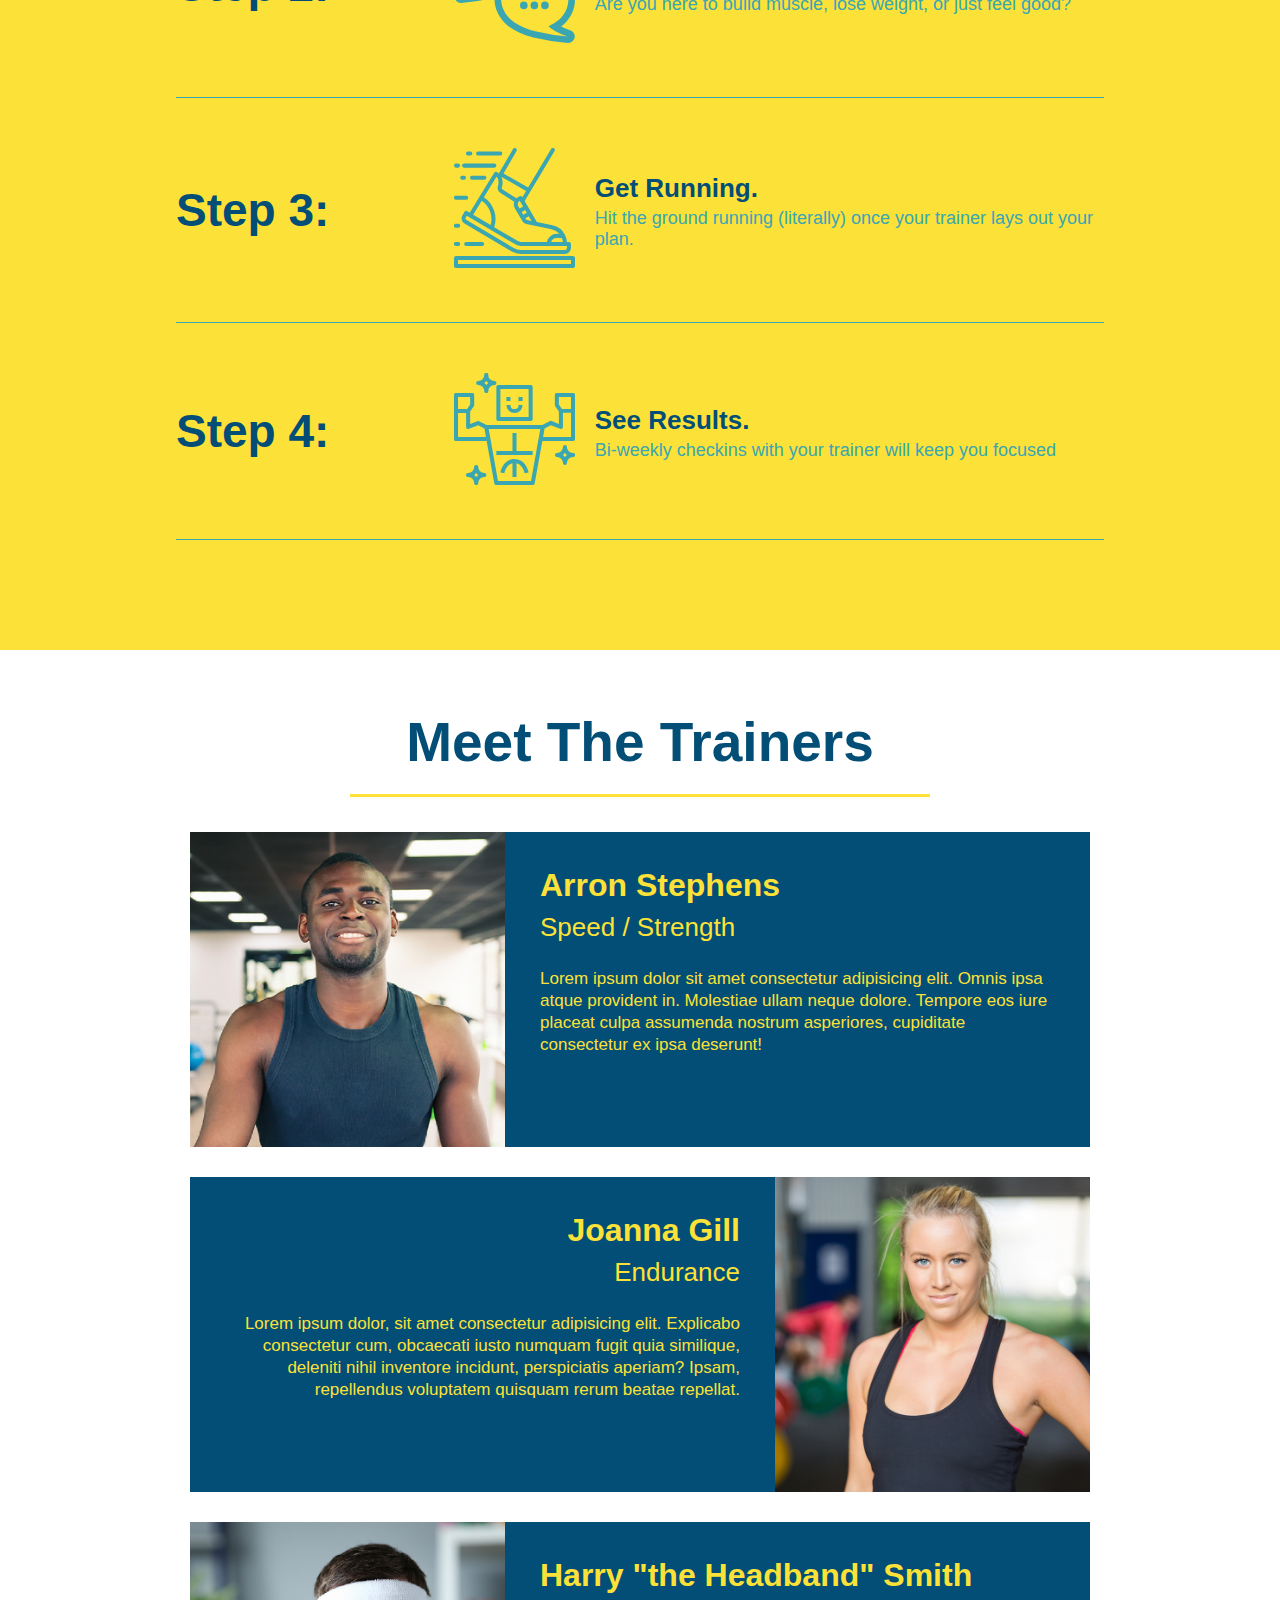
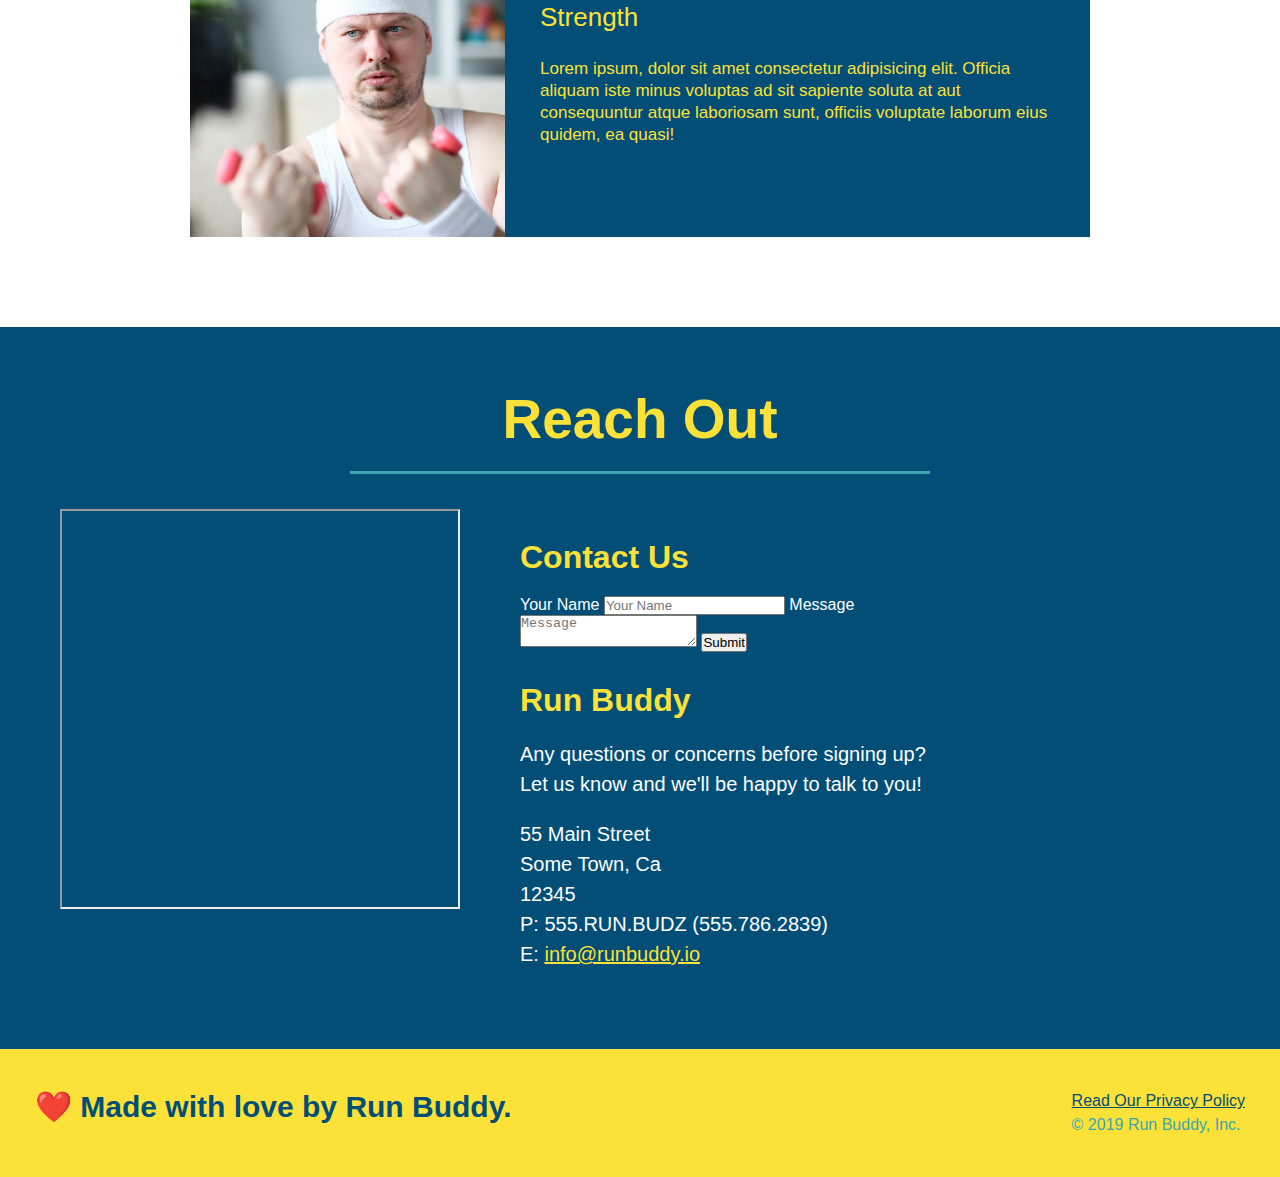
==== commit 7f22f5e6: "add flexbox to steps" ====
--- a/index.html
+++ b/index.html
@@ -94,30 +94,60 @@
             <div class="flex-row">
                 <h2 class="section-title secondary-border">What You Do</h2>
             </div>
-            <div>
-                <!--Insert the img element-->
-                <img src="./assets/images/step-1.svg" alt=""/>
-                <h3>Step 1: <span> Fill Out The Form Above.</span></h3>
-                <p>You're already here, so why not?</p>
+            
+            <div class="step">
+                <h3>Step 1:</h3>
+                <div class="step-info">
+                    <!--Insert the img element-->
+                    <div class="step-image">                        
+                        <img src="./assets/images/step-1.svg" alt=""/>
+                    </div>
+                
+                    <div class="step-text">
+                        <h4>Fill Out The Form Above.</h4> 
+                        <p>You're already here, so why not?</p>
+                    </div>
+                </div>
             </div> 
             
-            <div>
-                <img src="./assets/images/step-2.svg" alt=""/>
-                <h3>Step 2: <span>Consult With One Of Our Trainers.</span></h3>
-                <p>Are you here to build muscle, lose weight, or just feel good?</p>
-            </div>
-
-            <div>
-                <img src="./assets/images/step-3.svg" alt=""/>
-                <h3>Step 3: <span>Get Running.</span></h3>
-                <p>Hit the ground running (literally) once your trainer lays out your plan.</p>
-            </div>
-
-            <div>
-                <img src="./assets/images/step-4.svg" alt=""/>
-                <h3>Step 4: <span>See Results.</span></h3>
-                <p>Bi-weekly checkins with your trainer will keep you focused</p>
-              </div>
+            <div class="step">
+                <h3>Step 2:</h3>
+                <div class="step-info">
+                    <div class="step-image">
+                        <img src="./assets/images/step-2.svg" alt=""/>
+                    </div>
+                    <div class="step-text">
+                        <h4>Consult With One Of Our Trainers.</h4>
+                        <p>Are you here to build muscle, lose weight, or just feel good?</p>
+                    </div>
+                </div>              
+            </div>
+
+            <div class="step">
+                <h3>Step 3:</h3>
+                <div class="step-info">
+                    <div class="step-image">
+                        <img src="./assets/images/step-3.svg" alt=""/>
+                    </div>
+                    <div class="step-text">
+                        <h4>Get Running.</h4>
+                        <p>Hit the ground running (literally) once your trainer lays out your plan.</p>
+                    </div>                    
+                </div>                
+            </div>
+
+            <div class="step">
+                <h3>Step 4:</h3>
+                <div class="step-info">
+                    <div class="step-image">
+                        <img src="./assets/images/step-4.svg" alt=""/>
+                    </div>
+                    <div class="step-text">
+                       <h4>See Results.</h4>
+                        <p>Bi-weekly checkins with your trainer will keep you focused</p>
+                    </div>                   
+                </div>           
+            </div>  
 
         </section>
 
--- a/assets/css/style.css
+++ b/assets/css/style.css
@@ -186,41 +186,66 @@
 /* End of styling what we do section  */
 
 /* styling what you do section  */
-
-.steps{
-   background: #fce138;
-}
-
-.steps div {
-  margin-bottom: 80px;
-}
-
-.steps img{
-  width: 15%;
-  margin: 10px 0;
-}
-
-.steps h3{
+.steps {
+  background-color: #fce138;
+}
+.step{
+   
+   margin: 50px auto;
+   padding-bottom: 50px;
+   width: 80%;
+   border-bottom: 1px solid #39a6b2;
+   display: flex;
+   justify-content: space-between;
+   align-items: center;
+   flex-wrap: wrap;
+
+}
+
+.step-info{
+  flex: 2 70%;
+  display: flex;
+  flex-wrap: wrap;
+  align-items: center;
+}
+.step-image{
+  flex: 1 12%;
+  margin-right: 20px;
+}
+
+.step-text{
+  flex: 12;
+}
+
+.step-image img{
+  width: 100%;
+}
+
+
+
+.step h3{
   color: #024e76;
   font-size: 46px;
-  margin-top: 10px;
-}
-
-.steps p{
+  flex: 1 30%;
+}
+/*styling step text elements*/
+.step-text h4{
+  font-size: 26px;
+  line-height: 1.5;
+  color: #024e76;
+}
+
+.step-text p{
   color: #39a6b2;
-  font-size: 23px;
-}
-
-.steps span{
-  font-size: 38px;
-}
+  font-size: 18px;
+}
+
+
 
 /* Styling Your trainer section*/
 
-/*section style */
-.trainers{
-  
-}
+
+
 
 /* article style */
 .trainer{
@@ -318,5 +343,3 @@
   color: #fce138;
 }
 
-
-
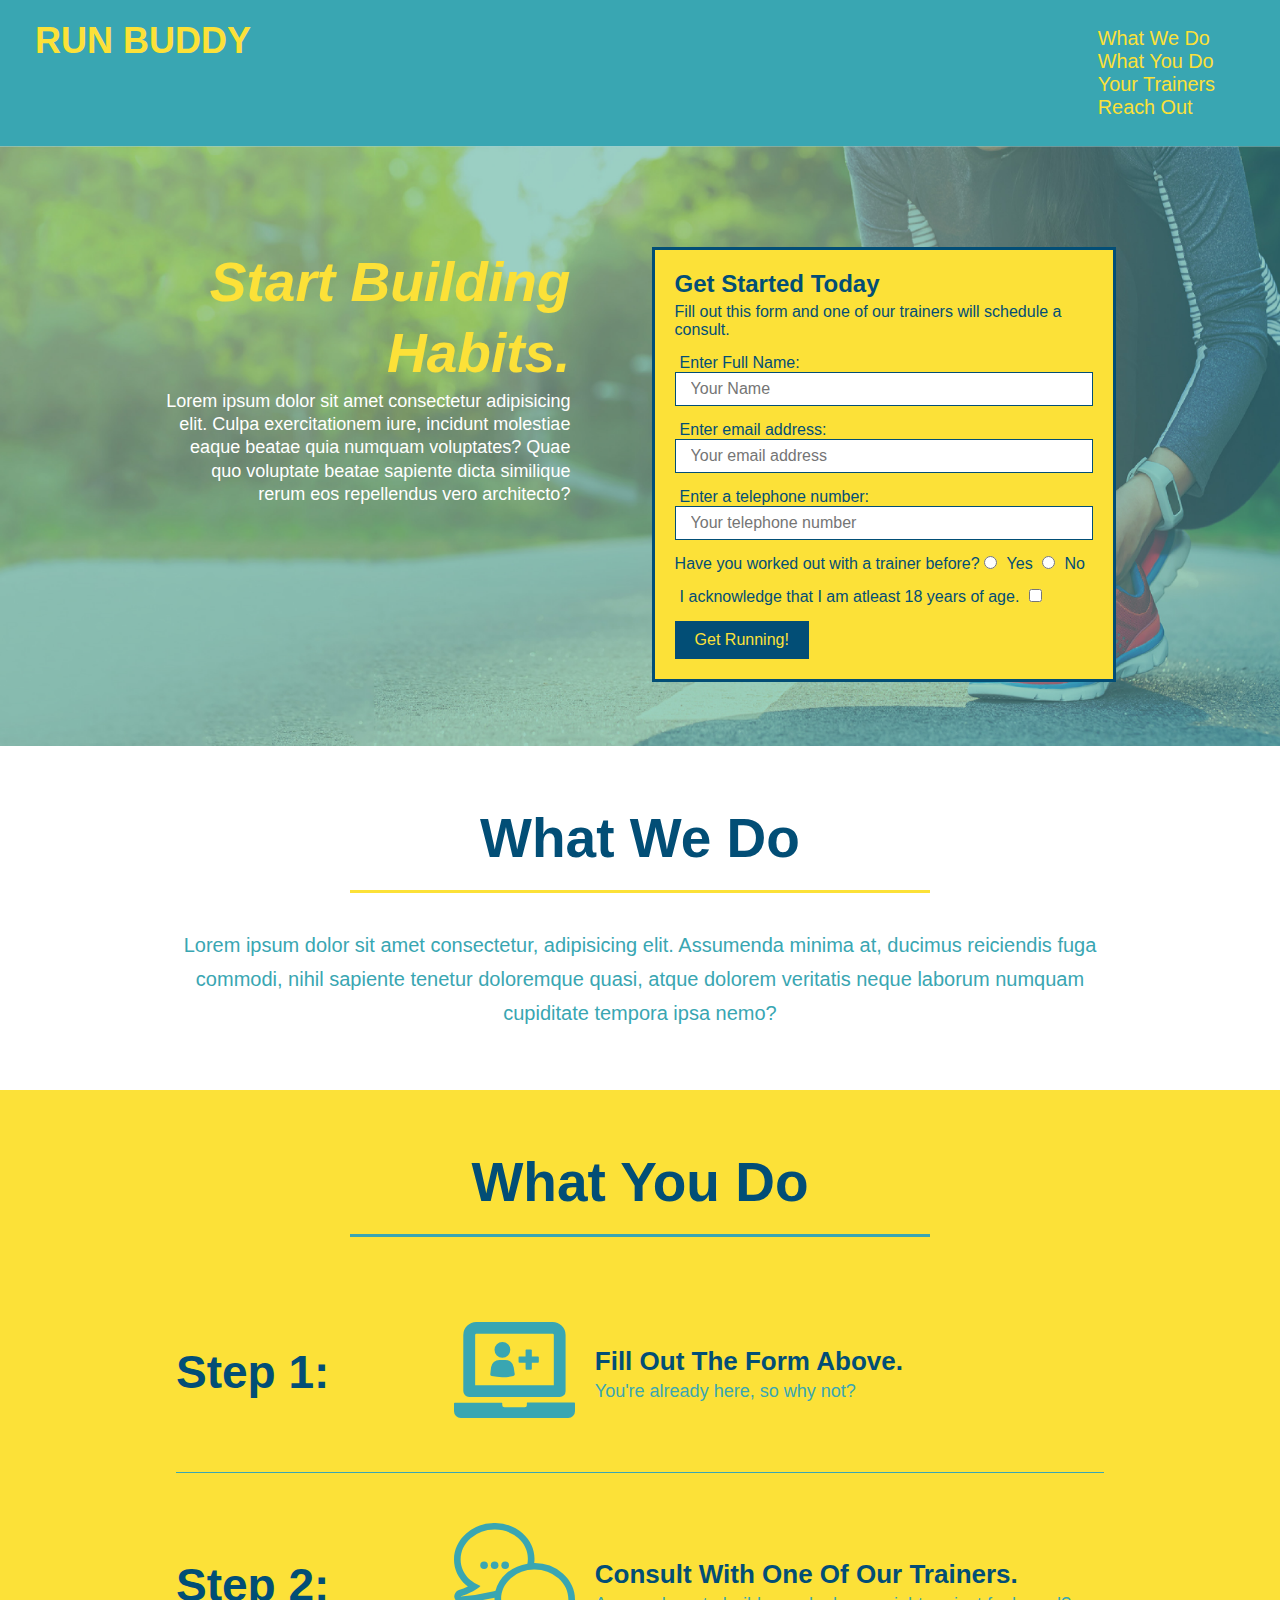
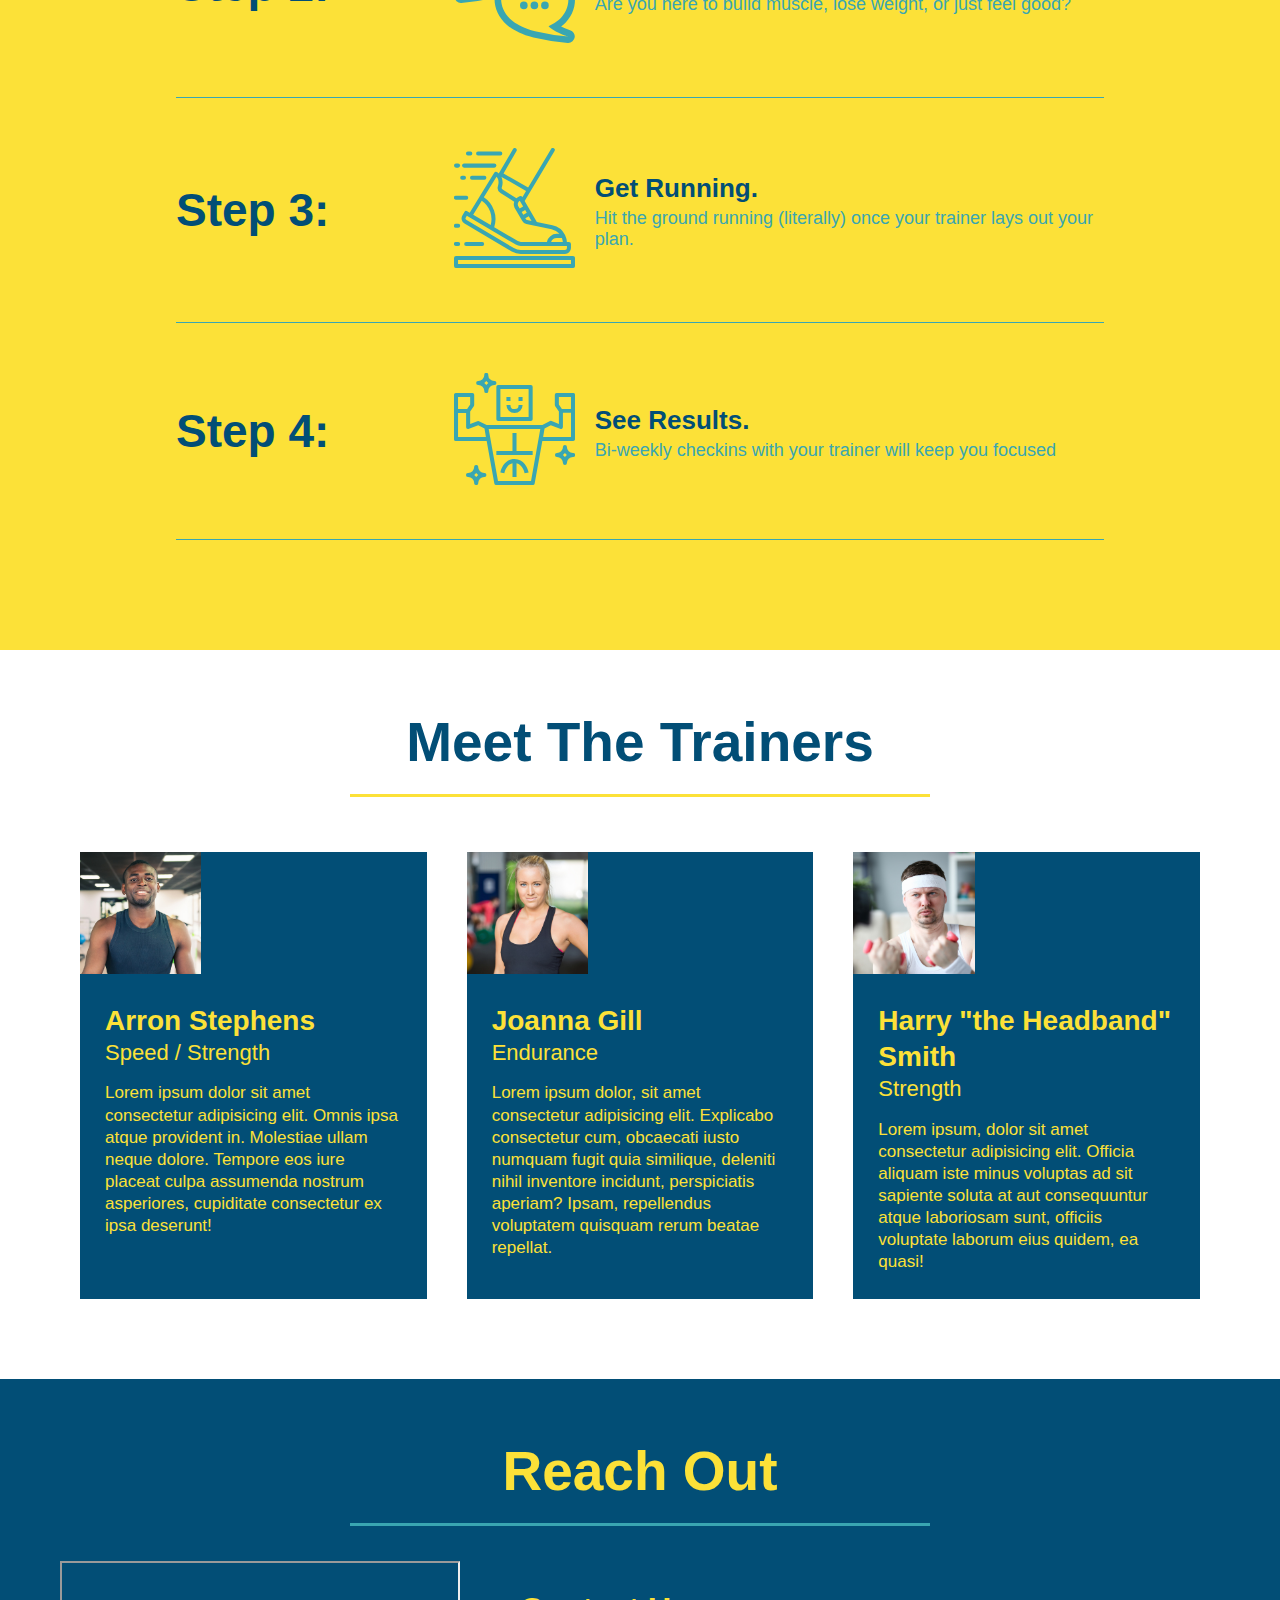
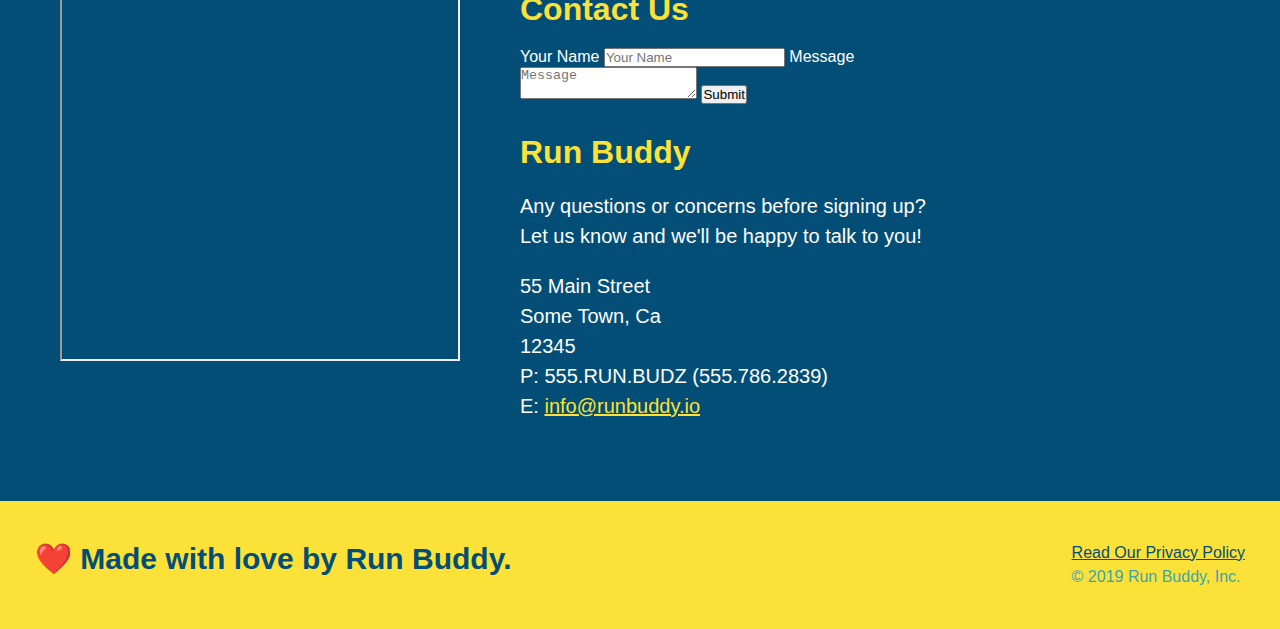
==== commit a544d106: "add flexbox to the trainers" ====
--- a/index.html
+++ b/index.html
@@ -152,49 +152,55 @@
         </section>
 
         <!--"meet the trainers" section-->
-        <section id="your-trainers" class="trainers" >
+        <section id="your-trainers" >
             <div class="flex-row">
                 <h2 class="section-title primary-border">Meet The Trainers</h2>
             </div>
-            <!--First trainer bio-->
-            <article class="trainer">
-                <img src="./assets/images/trainer-1.jpg" alt="Arron Stephens in his workout clothes, ready to pump iron"/>
-                <div class="trainer-bio text-left"> 
-                    <h3>Arron Stephens</h3>
-                    <h4>Speed / Strength</h4>
-                    <p>Lorem ipsum dolor sit amet consectetur adipisicing elit. Omnis ipsa atque provident in. 
-                       Molestiae ullam neque dolore. 
-                       Tempore eos iure placeat culpa assumenda nostrum asperiores, cupiditate consectetur ex ipsa deserunt!
-                    </p>
-                </div>
-            </article>
-
-            <!--Second trainer bio-->
-
-            <article class="trainer">
-                <div class="trainer-bio text-right">
-                    <h3>Joanna Gill</h3>
-                    <h4>Endurance</h4>
-                    <p>Lorem ipsum dolor, sit amet consectetur adipisicing elit. 
-                        Explicabo consectetur cum, obcaecati iusto numquam fugit quia similique, deleniti nihil inventore incidunt, perspiciatis aperiam? Ipsam, repellendus voluptatem quisquam rerum beatae repellat.
-                    </p>
-                </div>
-                <img src="./assets/images/trainer-2.jpg" alt="Joanna Gill cooling off after a workout" />
-            </article>
-
-            <!--third trainer bio-->
-
-            <article class="trainer">
-                <img src="./assets/images/trainer-3.jpg" alt="Harry Smith wearing a headband and lifting comically small pink weights" />
-                <div class="trainer-bio text-left">
-                    <h3>Harry "the Headband" Smith</h3>
-                    <h4>Strength</h4>
-                    <p>Lorem ipsum, dolor sit amet consectetur adipisicing elit. 
-                        Officia aliquam iste minus voluptas ad sit sapiente soluta at aut consequuntur atque laboriosam sunt, officiis voluptate laborum eius quidem, ea quasi!
-                    </p>
-                </div>
-            </article>
-           
+
+            <div class="trainers">
+                 <!--First trainer bio-->
+                <article class="trainer">
+                    <img src="./assets/images/trainer-1.jpg" alt="Arron Stephens in his workout clothes, ready to pump iron"/>
+                    <div class="trainer-bio"> 
+                        <h3 class="trainer-name">Arron Stephens</h3>
+                        <h4 class="trainer-role">Speed / Strength</h4>
+                        <p>Lorem ipsum dolor sit amet consectetur adipisicing elit. Omnis ipsa atque provident in. 
+                           Molestiae ullam neque dolore. 
+                           Tempore eos iure placeat culpa assumenda nostrum asperiores, cupiditate consectetur ex ipsa deserunt!
+                        </p>
+                    </div>
+                </article>
+            
+               
+                
+                <!--Second trainer bio-->
+                
+
+                <article class="trainer">
+                    <img src="./assets/images/trainer-2.jpg" alt="Joanna Gill cooling off after a workout" />
+                    <div class="trainer-bio">
+                        <h3 class="trainer-name">Joanna Gill</h3>
+                        <h4 class="trainer-role">Endurance</h4>
+                        <p>Lorem ipsum dolor, sit amet consectetur adipisicing elit. 
+                            Explicabo consectetur cum, obcaecati iusto numquam fugit quia similique, deleniti nihil inventore incidunt, perspiciatis aperiam? Ipsam, repellendus voluptatem quisquam rerum beatae repellat.
+                        </p>
+                    </div>
+                    
+                </article>
+
+                <!--third trainer bio-->
+
+                <article class="trainer">
+                    <img src="./assets/images/trainer-3.jpg" alt="Harry Smith wearing a headband and lifting comically small pink weights" />
+                    <div class="trainer-bio">
+                        <h3 class="trainer-name">Harry "the Headband" Smith</h3>
+                        <h4 class="trainer-role">Strength</h4>
+                        <p>Lorem ipsum, dolor sit amet consectetur adipisicing elit. 
+                            Officia aliquam iste minus voluptas ad sit sapiente soluta at aut consequuntur atque laboriosam sunt, officiis voluptate laborum eius quidem, ea quasi!
+                        </p>
+                    </div>
+                </article>
+            </div>
         </section>
 
         <!--"reach out" section-->
--- a/assets/css/style.css
+++ b/assets/css/style.css
@@ -248,33 +248,33 @@
 
 
 /* article style */
+.trainers{
+  width: 100%;
+  margin: 0 auto;
+  
+  display: flex;
+  justify-content: space-around;
+  flex-wrap: wrap;
+
+}
 .trainer{
-  width:900px;
-  margin: 0 auto 30px auto;
+  margin: 20px;
+  flex: 1;
   background: #024e76;
   color: #fce138;
-  overflow: auto;
-}
-
+}
 .trainer img{
   width: 35%;
-  float: left;
+  
 }
 
 /* div section - bio */
 .trainer-bio{
-  float:left;
-  padding: 35px;
-  width: 65%;
-}
-
-.text-left {
-  text-align: left;
-}
-
-.text-right {
-  text-align: right;
-}
+  padding: 25px;
+  line-height: 1.3;
+}
+
+
 
 .flex-row{
   display: flex;
@@ -282,20 +282,19 @@
 
 /* style to h3, h4 and paragraph */
 
-.trainer h3{
-  font-size: 32px;
-  margin-bottom: 8px;
-}
-
-.trainer h4{
+.trainer-bio h3{
+  font-size: 28px;
+}
+
+.trainer-bio h4{
   font-weight: lighter;
-  font-size: 26px;
-  margin-bottom: 25px;
-}
-
-.trainer p{
+  font-size: 22px;
+  margin-bottom: 15px;
+}
+
+.trainer-bio p{
   font-size: 17px;
-  line-height: 1.3;
+  
 }
 
 /* styling reach out section */
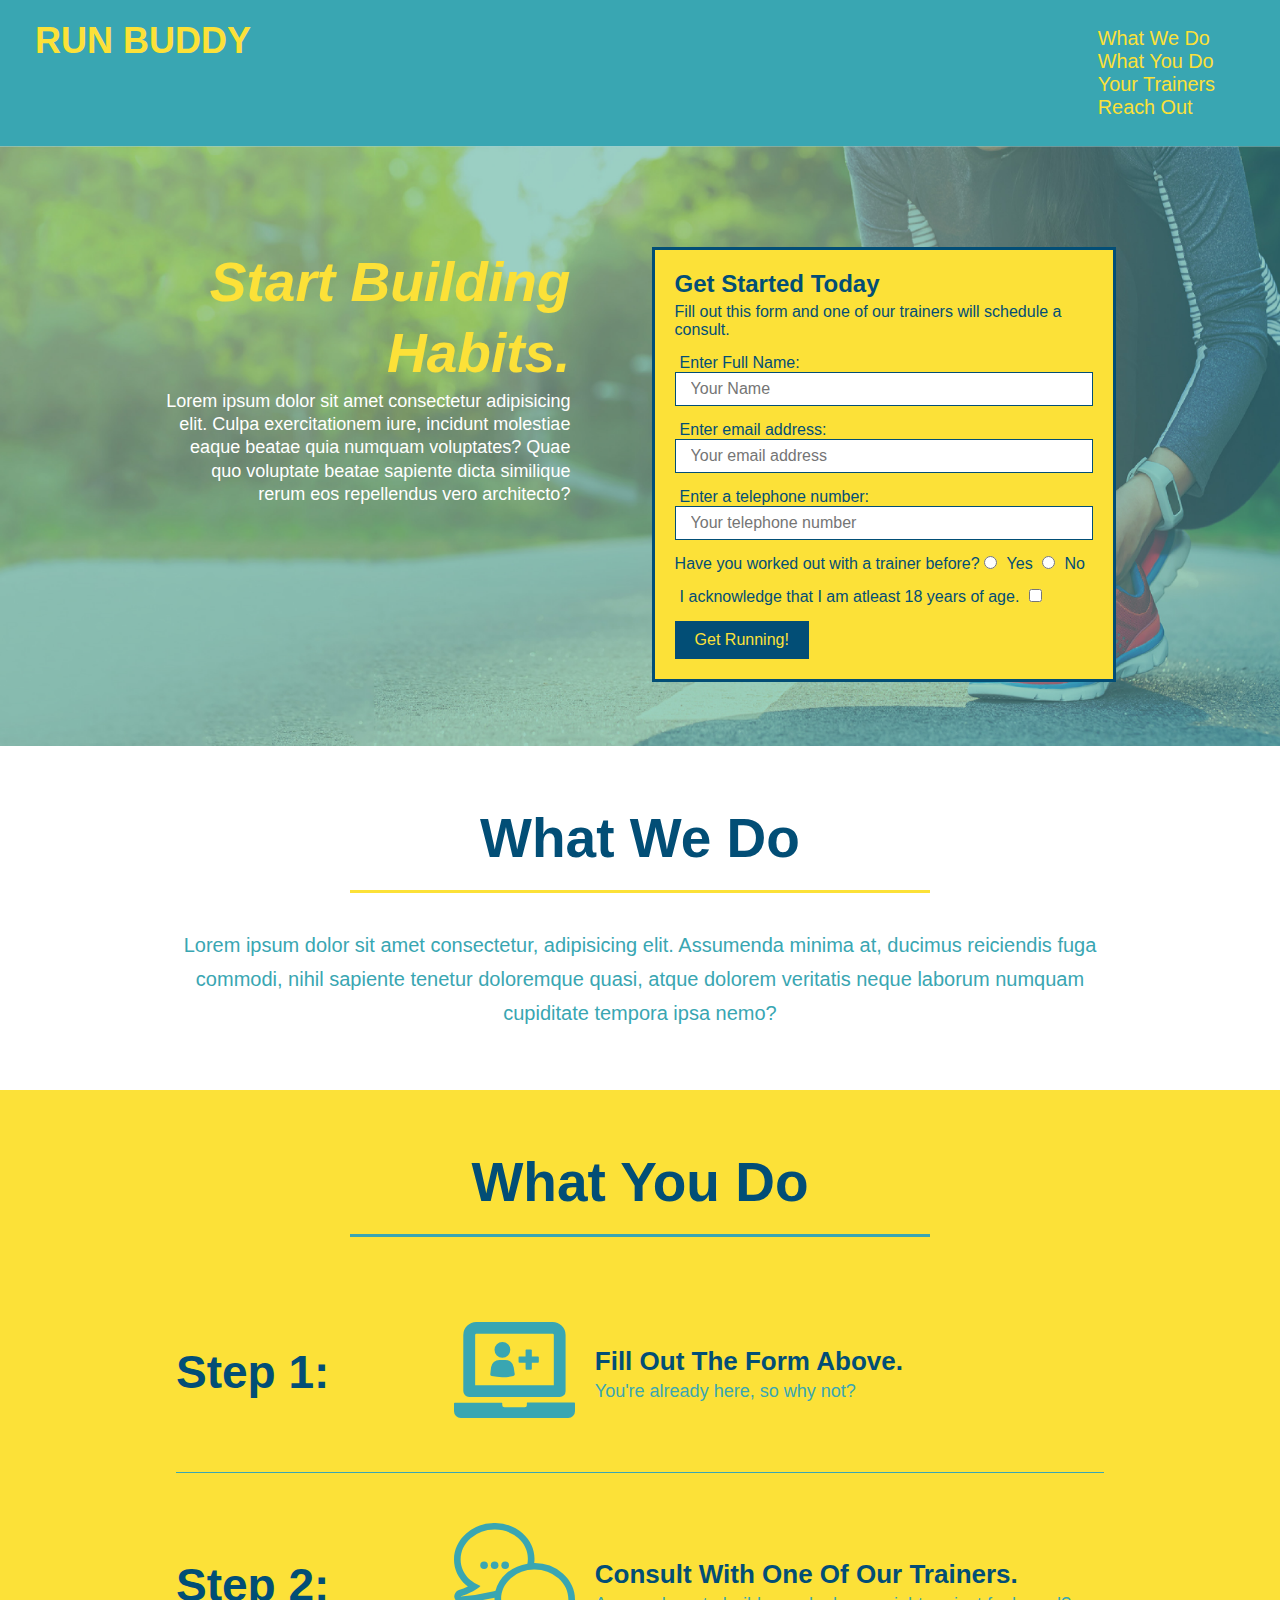
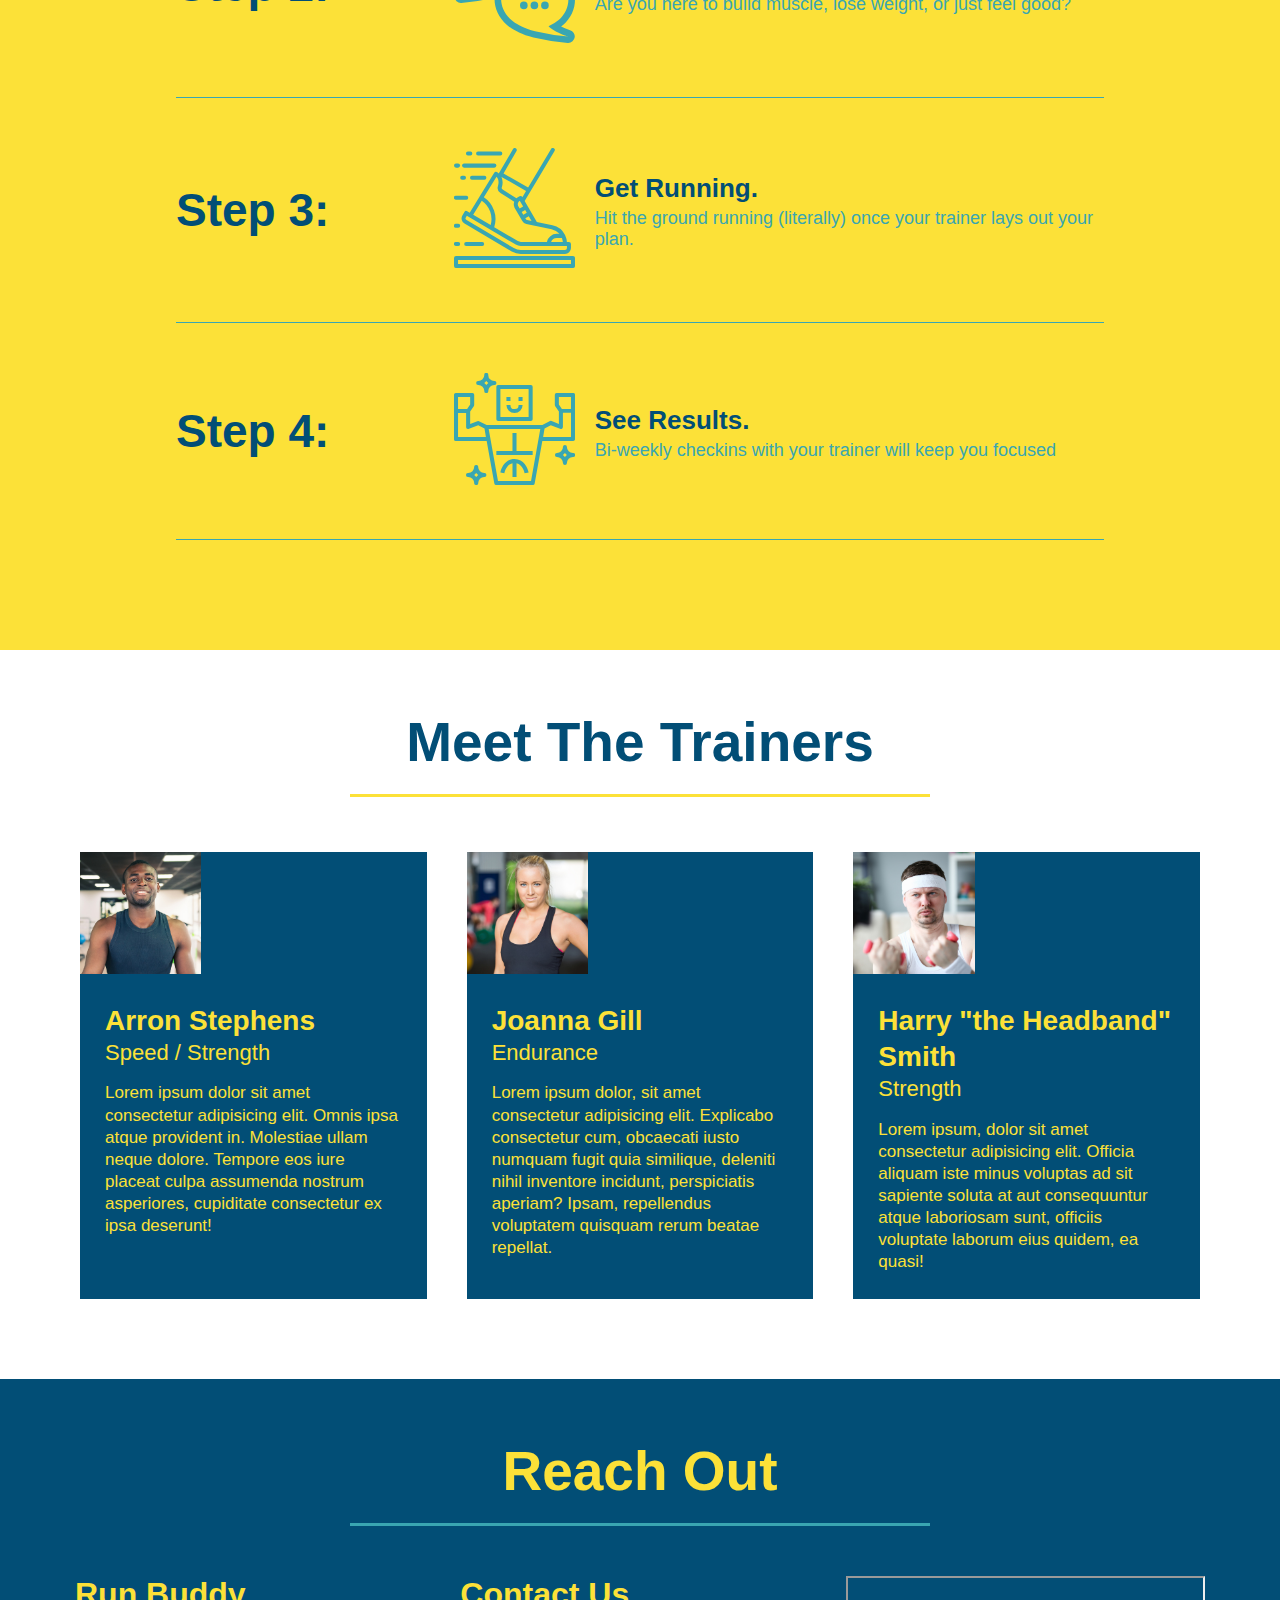
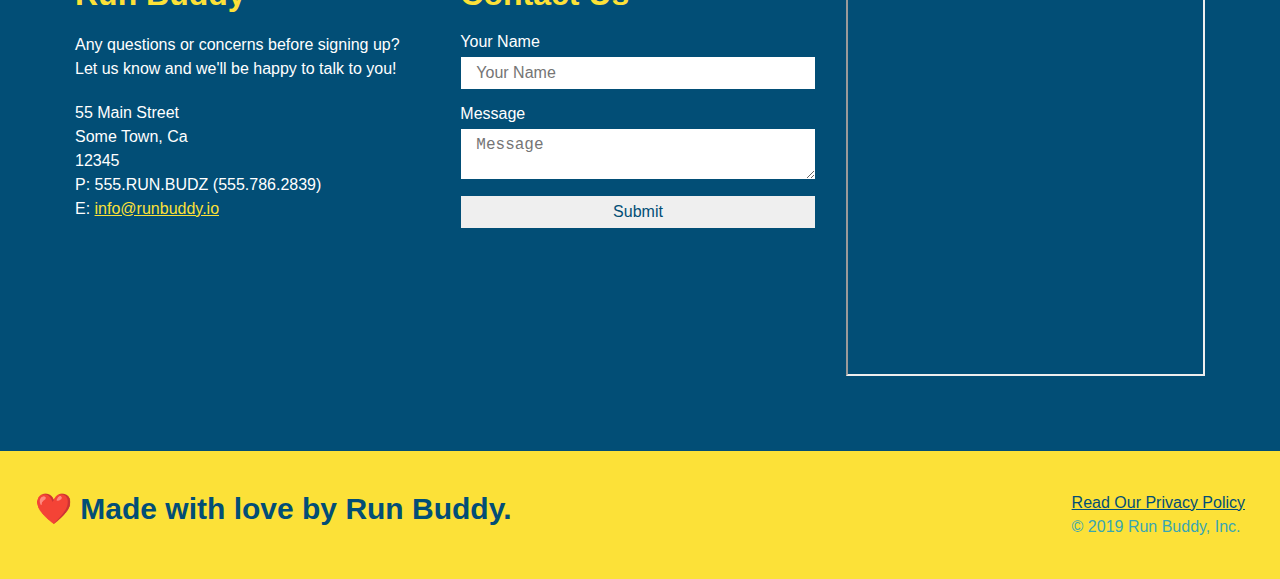
==== commit 31f00636: "add flexbox to Reach Out" ====
--- a/index.html
+++ b/index.html
@@ -208,23 +208,9 @@
             <div class="flex-row">
                 <h2 class="section-title secondary-border">Reach Out</h2>
             </div>
+
+            <!--Contact info-->
             <div class="contact-info">
-                <iframe 
-                    src="https://www.google.com/maps/embed?pb=!1m18!1m12!1m3!1d42869.1137208404!2d-79.44118857065979!3d43.6382415443073!2m3!1f0!2f0!3f0!3m2!1i1024!2i768!4f13.1!3m3!1m2!1s0x882b34d68bf33a9b%3A0x15edd8c4de1c7581!2sCN%20Tower!5e0!3m2!1sen!2sae!4v1613819741462!5m2!1sen!2sae" 
-                    allowfullscreen="" loading="lazy">
-                </iframe>
-
-                <!--contact-form-->
-                <div class="contact-form">
-                    <h3>Contact Us</h3>
-                    <label for="contact-name">Your Name</label>
-                    <input type="text" id="contact-name" placeholder="Your Name"/>
-                    <label for="contact-message">Message</label>
-                    <textarea id="contact-message" placeholder="Message"></textarea>
-                    <input type="button" value="Submit">
-                </div>
-            
-                <!--Contact info-->
                 <div>
                     <h3>Run Buddy</h3>
                     <p>
@@ -240,6 +226,23 @@
                         E: <a href="mailto:info@runbuddy.io">info@runbuddy.io</a>
                     </address>
                 </div>
+
+                <!--contact-form-->
+                <div class="contact-form">
+                    <h3>Contact Us</h3>
+                    <label for="contact-name">Your Name</label>
+                    <input type="text" id="contact-name" placeholder="Your Name"/>
+                    <label for="contact-message">Message</label>
+                    <textarea id="contact-message" placeholder="Message"></textarea>
+                    <input type="button" value="Submit">
+                </div>       
+                
+                <!--Map iframe-->
+                <iframe 
+                    src="https://www.google.com/maps/embed?pb=!1m18!1m12!1m3!1d42869.1137208404!2d-79.44118857065979!3d43.6382415443073!2m3!1f0!2f0!3f0!3m2!1i1024!2i768!4f13.1!3m3!1m2!1s0x882b34d68bf33a9b%3A0x15edd8c4de1c7581!2sCN%20Tower!5e0!3m2!1sen!2sae!4v1613819741462!5m2!1sen!2sae" 
+                    allowfullscreen="" loading="lazy">
+                </iframe>
+
             </div>
         </section>
 
--- a/assets/css/style.css
+++ b/assets/css/style.css
@@ -309,20 +309,23 @@
   color: #fce138;
 }
 
+.contact-info{
+  display: flex;
+  justify-content: space-around;
+  flex-wrap: wrap;
+}
+
+.contact-info > *{
+  flex: 1;
+  margin: 15px;
+}
 
 .contact-info iframe{
-  width: 400px;
-  height: 400px;
-  float: left;
+    height: 400px;  
 }
 
 .contact-info div{
-  width: 410px;
-  display: inline-block;
-  vertical-align: top;
-  text-align: left;
-  margin: 30px 0 0 60px;
-  color: white;
+   color: white;
 }
 
 .contact-info div h3{
@@ -333,7 +336,7 @@
 
 .contact-info div p, .contact-info div address{
   line-height: 1.5;
-  font-size: 20px;
+  font-size: 16px;
   margin: 20px 0;
   font-style: normal;
 }
@@ -342,3 +345,24 @@
   color: #fce138;
 }
 
+.contact-form input, .contact-form textarea{
+  border: 1px solid #024e76;
+  display: block;
+  padding: 7px 15px;
+  font-size: 16px;
+  color: #024e76;
+  width: 100%;
+  margin-bottom: 15px;
+  margin-top: 5px;
+}
+
+.contact-form button{
+  width: 100%;
+  border: none;
+  background: #fce138;
+  color: #024e76;
+  text-align: center;
+  padding: 15px 0;
+  font-size: 16px
+
+}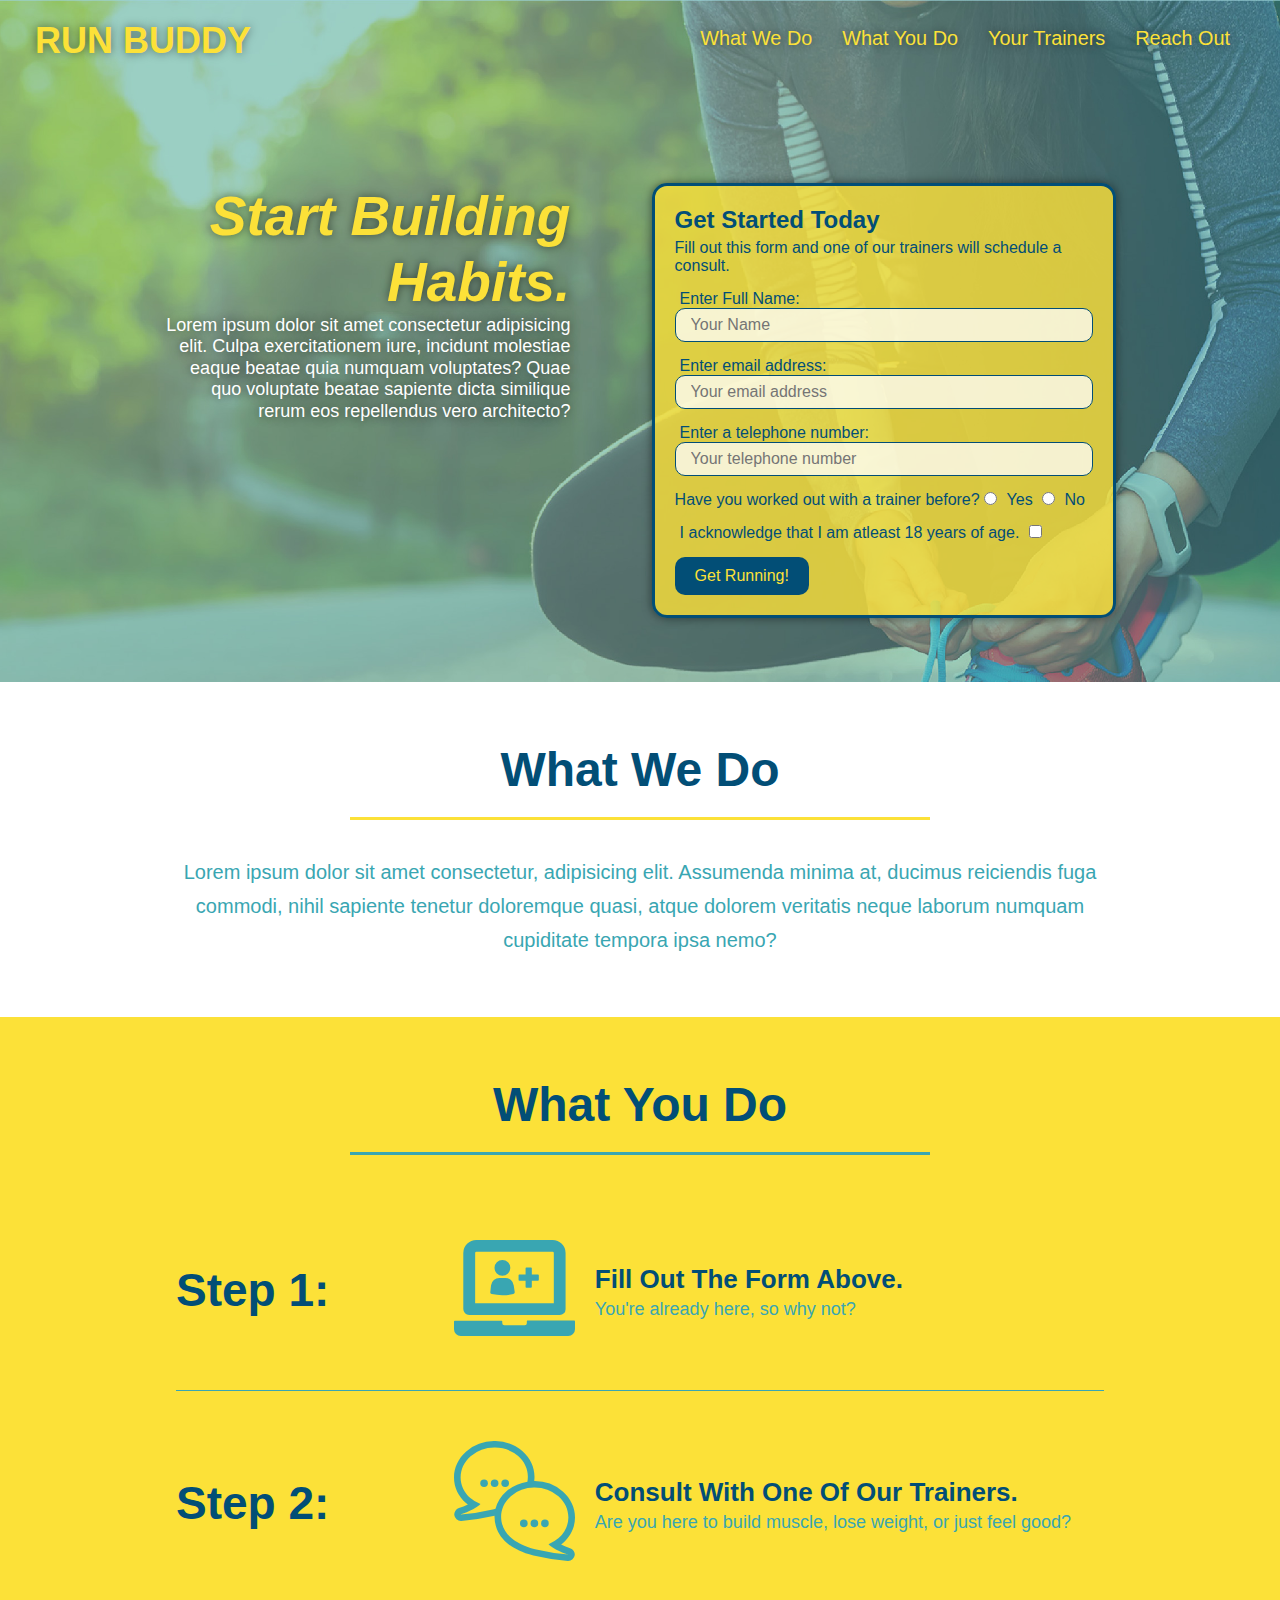
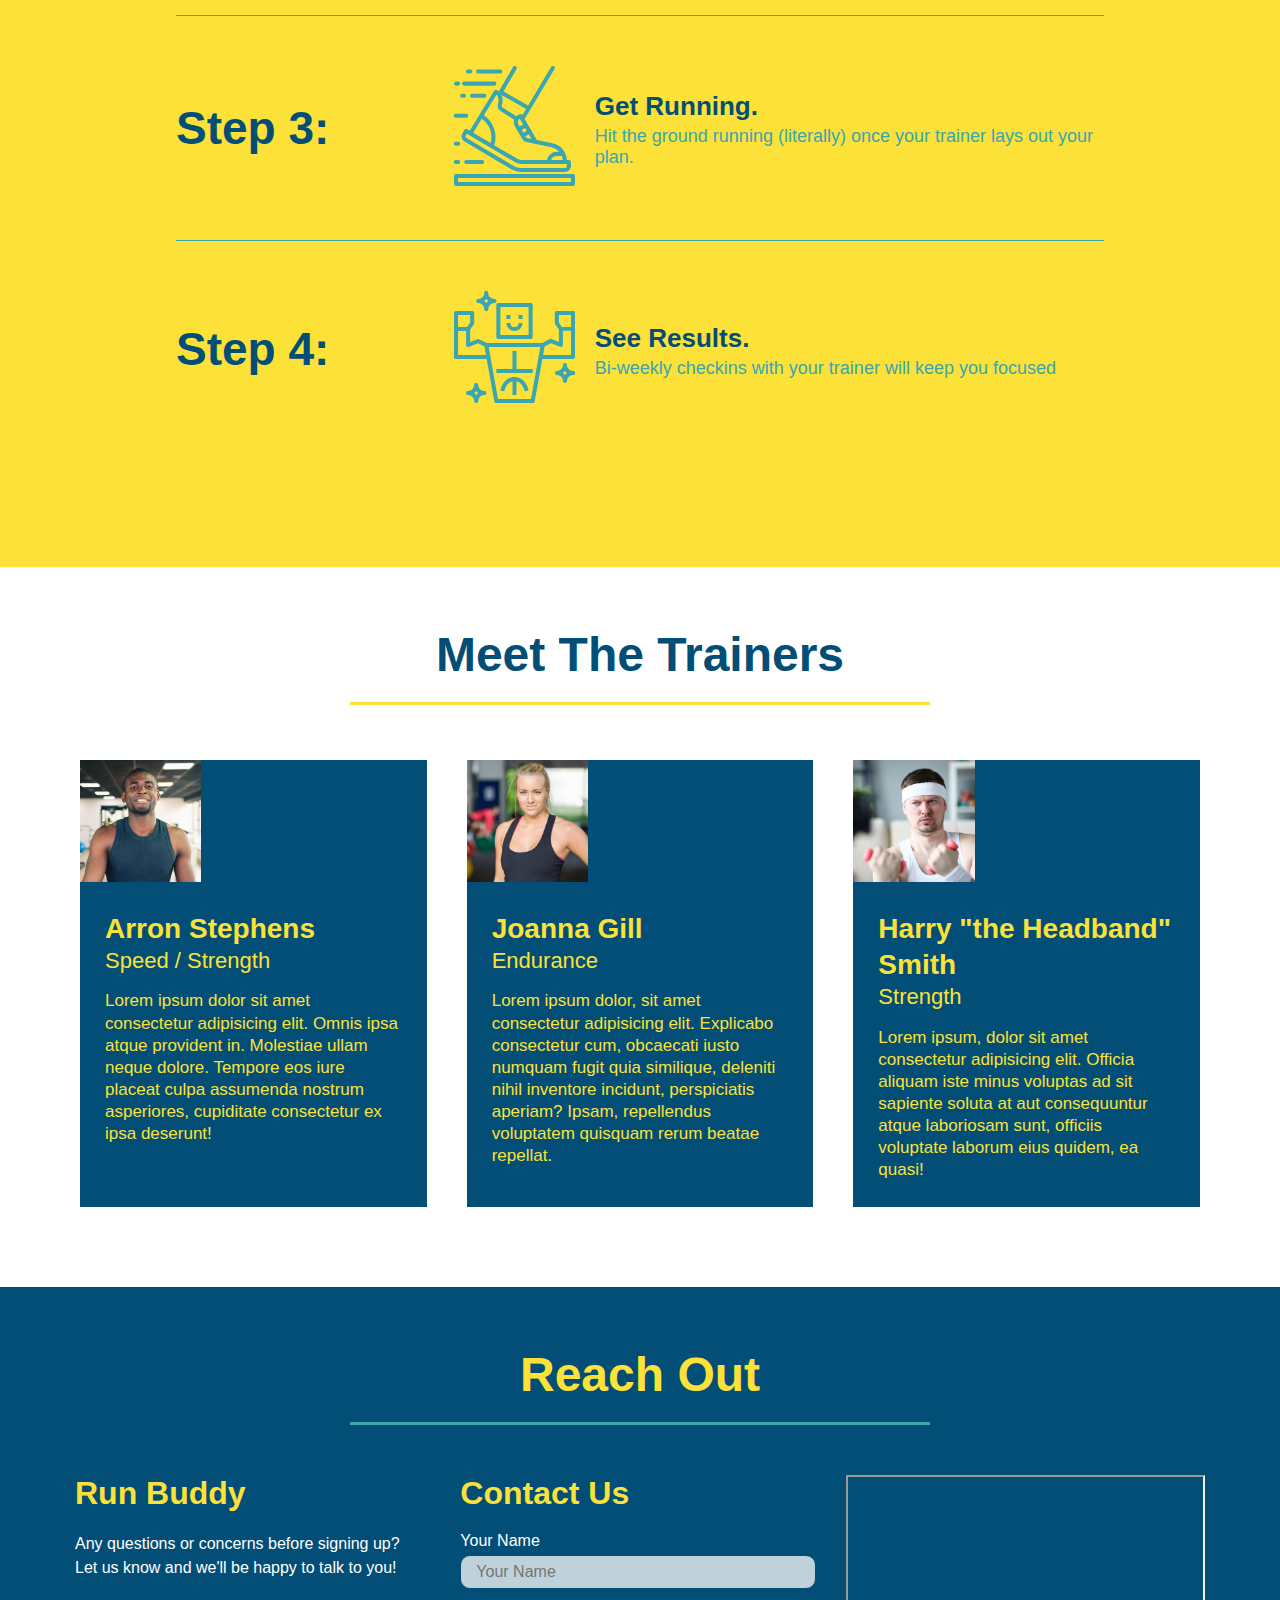
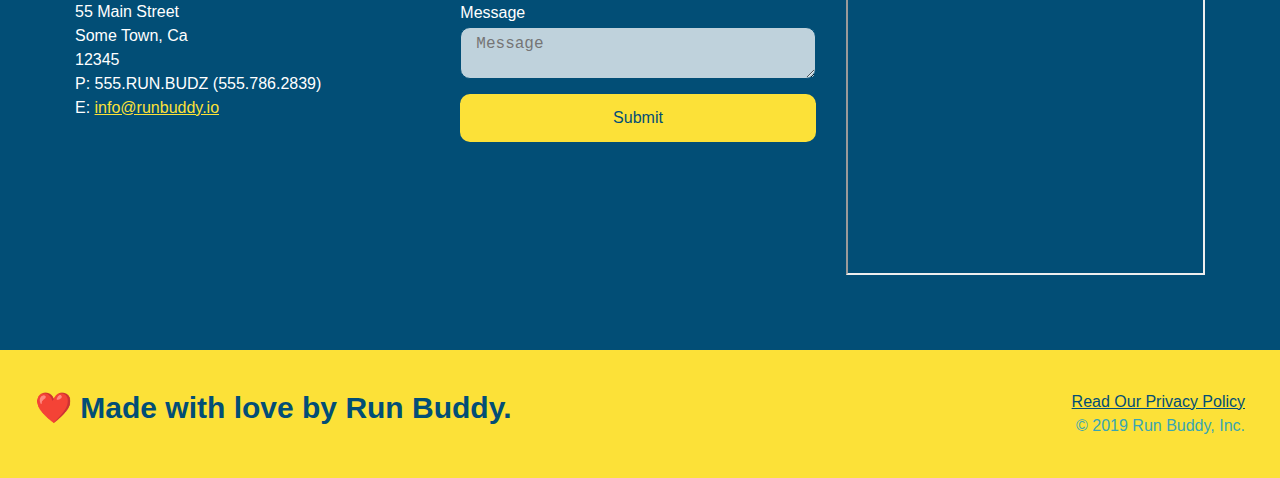
==== commit 7638f4f6: "add aesthetics to the page" ====
--- a/index.html
+++ b/index.html
@@ -2,6 +2,7 @@
 <html lang="en">
     <head>
         <meta charset="UTF-8"/>
+        <meta name="viewport" content="width=device-width, initial-scale=1.0"/>
         <title>Run Buddy</title>
         <link rel="stylesheet" href="./assets/css/style.css"/>
     </head>
@@ -99,7 +100,7 @@
                 <h3>Step 1:</h3>
                 <div class="step-info">
                     <!--Insert the img element-->
-                    <div class="step-image">                        
+                    <div class="step-img">                        
                         <img src="./assets/images/step-1.svg" alt=""/>
                     </div>
                 
@@ -113,7 +114,7 @@
             <div class="step">
                 <h3>Step 2:</h3>
                 <div class="step-info">
-                    <div class="step-image">
+                    <div class="step-img">
                         <img src="./assets/images/step-2.svg" alt=""/>
                     </div>
                     <div class="step-text">
@@ -126,7 +127,7 @@
             <div class="step">
                 <h3>Step 3:</h3>
                 <div class="step-info">
-                    <div class="step-image">
+                    <div class="step-img">
                         <img src="./assets/images/step-3.svg" alt=""/>
                     </div>
                     <div class="step-text">
@@ -139,7 +140,7 @@
             <div class="step">
                 <h3>Step 4:</h3>
                 <div class="step-info">
-                    <div class="step-image">
+                    <div class="step-img">
                         <img src="./assets/images/step-4.svg" alt=""/>
                     </div>
                     <div class="step-text">
@@ -218,7 +219,7 @@
                         </br>
                         Let us know and we'll be happy to talk to you!
                     </p>
-                    <address class="info">
+                    <address>
                         55 Main Street <br/>
                         Some Town, Ca <br/>
                         12345<br />
@@ -230,11 +231,13 @@
                 <!--contact-form-->
                 <div class="contact-form">
                     <h3>Contact Us</h3>
-                    <label for="contact-name">Your Name</label>
-                    <input type="text" id="contact-name" placeholder="Your Name"/>
-                    <label for="contact-message">Message</label>
-                    <textarea id="contact-message" placeholder="Message"></textarea>
-                    <input type="button" value="Submit">
+                    <form>
+                        <label for="contact-name">Your Name</label>
+                        <input type="text" id="contact-name" placeholder="Your Name"/>
+                        <label for="contact-message">Message</label>
+                        <textarea id="contact-message" placeholder="Message"></textarea>
+                        <button type="submit">Submit</button>
+                    </form>
                 </div>       
                 
                 <!--Map iframe-->
--- a/assets/css/style.css
+++ b/assets/css/style.css
@@ -16,6 +16,14 @@
     display: flex;
     justify-content: space-between;
     flex-wrap: wrap;
+    position: -webkit-sticky;
+    position: sticky;
+    top: 0;
+    background-image: url("../images/hero-bg.jpg");
+    background-size: cover;
+    background-position: center;
+    background-attachment: fixed;
+    background-position: 80%;
 }
 
 header h1 {
@@ -23,6 +31,7 @@
   font-size: 36px;
   color: #fce138;
   margin: 0;
+  text-shadow: 0 0 10px rgba(0, 0, 0, 0.5);
 }
 
 header a{
@@ -35,7 +44,7 @@
   margin: 7px 0;
 }
 
-header nav ul li{
+header nav ul {
  display: flex;
  justify-content: space-between;
  flex-wrap: wrap;
@@ -44,9 +53,16 @@
 }
 
 header nav ul li a{
-  margin: 0 30px;
+  padding: 10px 15px;
   font-weight: lighter;
   font-size : 1.55vw;
+  text-shadow: 0 0 10px rgba(0, 0, 0, 0.5);
+}
+header nav ul li a:hover {
+  background: #fce138;
+  color: #024e76;
+  border-radius: 15px;
+  text-shadow: none;
 }
 
 footer{
@@ -68,6 +84,7 @@
 footer div{
   
   line-height: 1.5;
+  text-align: right;
   
 }
 
@@ -88,21 +105,21 @@
   display: flex;
   justify-content: center;
   flex-wrap: wrap;
+  align-items: flex-start;
+  background-attachment: fixed;
+  background-position: 80%;
 }
 
 
 .hero-form{
-  color: #024e76;
-  background-color: #fce138;
+  border: 3px solid #024e76;
+  background-color:rgba(252, 225, 56, 0.8);
+  padding: 20px;
+  color: #024e76;
   width: 40%;
-  padding: 20px;
-  border-style: solid;
-  border-color: #024e76;
-  border-width: 3px;
-  
-  bottom: 120px;
-  right: 140px;
   margin: 3.5%;
+  box-shadow: 0 0 10px rgba(0, 0, 0, 0.5);
+  border-radius: 15px;
 }
 
 /* contact-us form */
@@ -112,7 +129,8 @@
   margin: 3.5%;
   color: #fff;
   font-size: 18px;
-  line-height: 1.3;
+  line-height: 1.2;
+  text-shadow: 0 0 10px rgba(0, 0, 0, 0.5);
 }
 
 .hero-cta h2{
@@ -138,6 +156,12 @@
   color: #024e76;
   width: 100%;
   margin-bottom: 15px;
+  border-radius: 10px;
+  background-color: rgba(255,255,255, 0.75);
+}
+.form-input:focus {
+  background-color: rgba(255,255,255, 1);
+  outline: none;
 }
 
 .hero-form label{
@@ -150,12 +174,18 @@
   border: none;
   padding: 10px 20px;
   font-size: 16px;
+  border-radius: 10px;
+
+}
+
+.hero-form button:hover {
+  background-color: #39a6b2;  
 }
 /*Hero style end */
 
 /*common styling for <h2> element */
 .section-title {
-  font-size: 55px;
+  font-size: 48px;
   color: #024e76;
   padding-bottom: 20px;
   text-align: center;
@@ -194,12 +224,14 @@
    margin: 50px auto;
    padding-bottom: 50px;
    width: 80%;
-   border-bottom: 1px solid #39a6b2;
    display: flex;
    justify-content: space-between;
    align-items: center;
    flex-wrap: wrap;
 
+}
+.step:not(:last-child) {
+  border-bottom: 1px solid #39a6b2;
 }
 
 .step-info{
@@ -208,7 +240,7 @@
   flex-wrap: wrap;
   align-items: center;
 }
-.step-image{
+.step-img{
   flex: 1 12%;
   margin-right: 20px;
 }
@@ -217,7 +249,7 @@
   flex: 12;
 }
 
-.step-image img{
+.step-img img{
   width: 100%;
 }
 
@@ -354,6 +386,13 @@
   width: 100%;
   margin-bottom: 15px;
   margin-top: 5px;
+  border-radius: 10px;
+  background-color: rgba(255,255,255, 0.75);
+}
+
+.contact-form input:focus, .contact-form textarea:focus{
+  background-color: rgba(255,255,255, 1);
+  outline: none;
 }
 
 .contact-form button{
@@ -363,6 +402,122 @@
   color: #024e76;
   text-align: center;
   padding: 15px 0;
-  font-size: 16px
-
+  font-size: 16px;
+  border-radius: 10px;
+
+}
+
+.contact-form button:hover {
+  color: #fce138;
+  background: #39a6b2;
+}
+
+/* MEDIA QUERY FOR SMALLER DESKTOP SCREENS AND SMALLER */
+@media screen and (max-width: 980px) {
+  header {
+    padding-bottom: 0;
+    justify-content: center;
+    position: relative;
+  }
+
+  header h1 {
+    width: 100%;
+    text-align: center;
+  }
+
+  header nav ul {
+    margin-top: 20px;
+    width: 100%;
+    justify-content: center;
+  }
+
+  header nav ul li a {
+    font-size: 20px;
+  }
+
+  footer h2, footer div {
+    text-align: center;
+    width: 100%;
+  }
+
+  .hero-cta, .hero-form {
+    width: 100%;
+  }
+  
+  .hero-cta {
+    text-align: center;
+  }
+
+  .section-title {
+    width: 80%;
+  }
+  
+  .trainer {
+    flex: 0 70%;
+  }
+  
+  .contact-info iframe{
+    flex: 1 100%;
+  }
+  
+}
+
+/* MEDIA QUERY FOR TABLETS AND SMALLER */
+@media screen and (max-width: 768px) {
+  section {
+    padding: 30px 15px;
+  }
+
+  .step h3 {
+    flex: 1 100%;
+    text-align: center;
+  }
+
+  .step-info {
+    flex: 2 100%;
+    text-align: center;
+    justify-content: center;
+  }
+
+  .step-img {
+    flex: 0 32%;
+    margin-right: 0;
+    margin-top: 15px;
+    margin-bottom: 15px;
+  }
+
+  .step-text {
+    flex: 100%;  
+  }
+}
+
+/* MEDIA QUERY FOR MOBILE PHONES AND SMALLER */
+@media screen and (max-width: 575px) {
+  .hero-form button {
+    width: 100%;
+  }
+
+  .section-title {
+    width: 95%;
+  }
+
+  .intro p {
+    width: 100%;
+  }
+
+  .trainer {
+    flex: 0 100%;
+  }
+
+  .contact-info {
+    text-align: center;
+  }
+
+  .contact-info > * {
+    flex: 0 100%;
+  }
+
+  .contact-form {
+    order: 3;
+  }
 }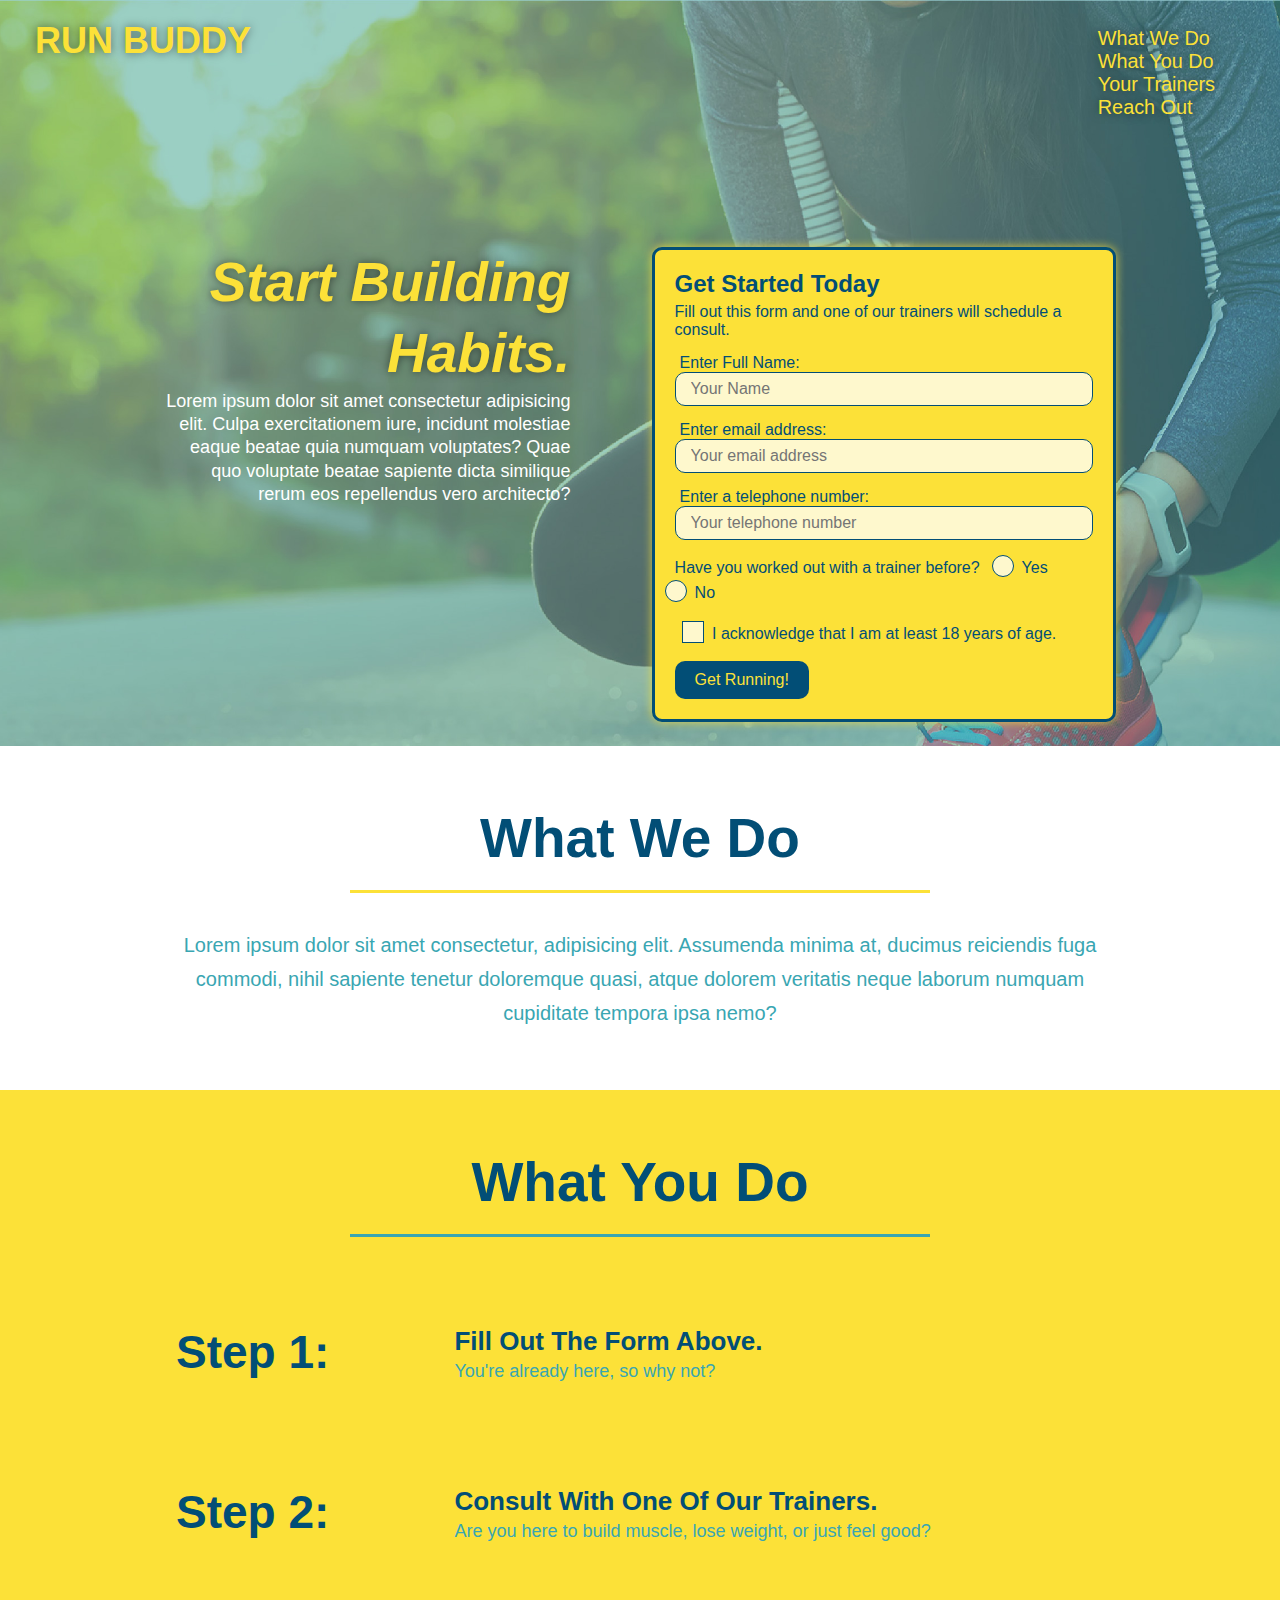
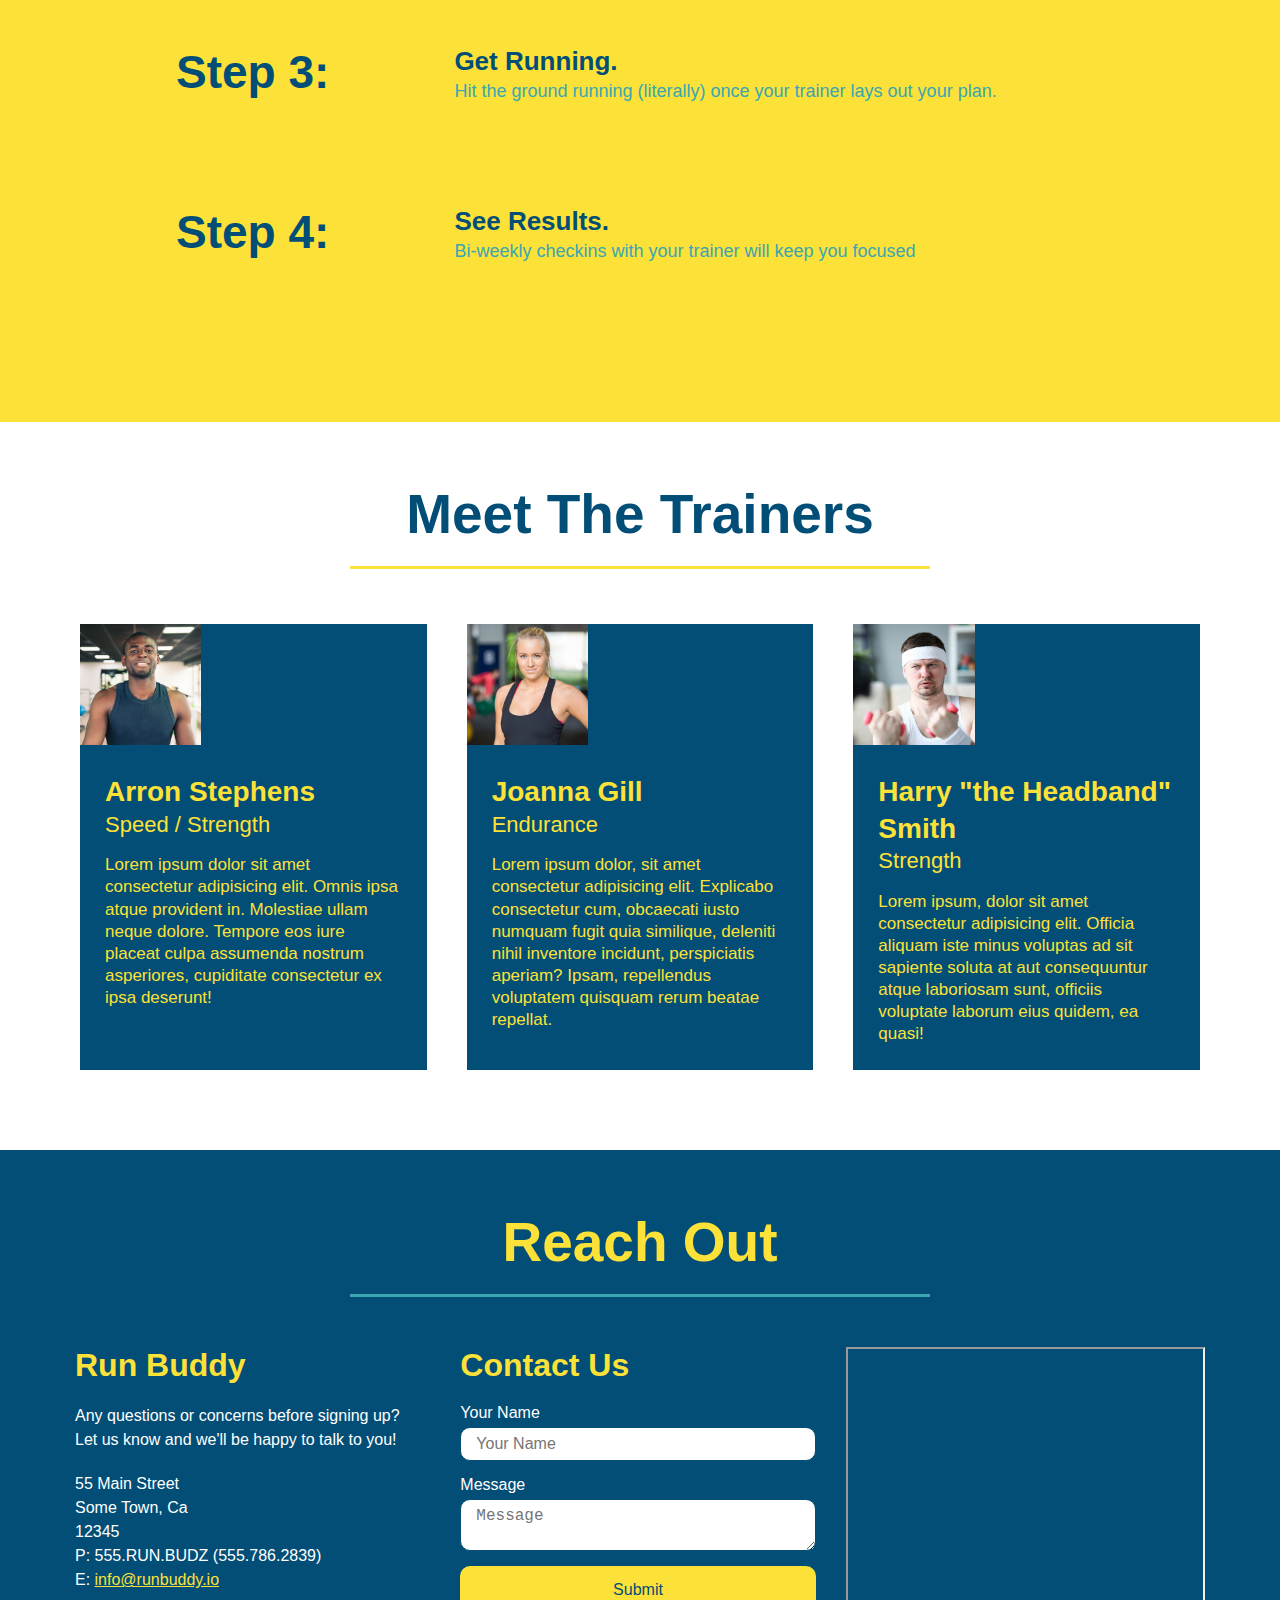
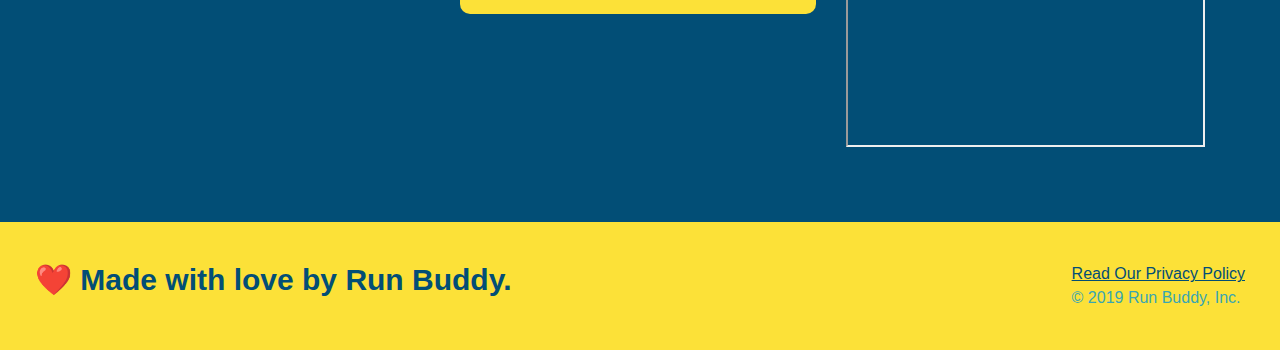
==== commit ad09aa13: "final CSS touches" ====
--- a/index.html
+++ b/index.html
@@ -60,17 +60,24 @@
                     <input type="tel" placeholder="Your telephone number" name="phone" id="phone" class="form-input"/>
 
                     <!--Adding radio buttons-->
+                    <!--Wrap each of the input element and its label in the span element to add customized radiobuttons -->
                     <p>
                         Have you worked out with a trainer before?
-                        <input type="radio" name="trainer-confirm" id="trainer-yes"/>
-                        <label for="trainer-yes">Yes</label>
-                        <input type="radio" name="trainer-confirm" id="trainer-no"/>
-                        <label for="trainer-no">No</label>
-                    </p>
-                    <p>
-                        <label for="checkbox">I acknowledge that I am atleast 18 years of age.</label>
-                        <input type="checkbox" name="age-confirm" id="checkbox"/>
-                   </p>
+                        <span class="radio-wrapper">
+                          <input type="radio" name="trainer-confirm" id="trainer-yes" />
+                          <label for="trainer-yes">Yes</label>
+                        </span>
+                        <span class="radio-wrapper">
+                          <input type="radio" name="trainer-confirm" id="trainer-no" />
+                          <label for="trainer-no">No</label>
+                        </span>
+                      </p>
+                      <p>
+                        <span class="checkbox-wrapper">
+                          <input type="checkbox" name="age-confirm" id="checkbox" />
+                          <label for="checkbox">I acknowledge that I am at least 18 years of age.</label>
+                        </span>
+                      </p>
 
                    <button type="submit">Get Running!</button>
 
--- a/assets/css/style.css
+++ b/assets/css/style.css
@@ -1,3 +1,8 @@
+:root {
+  --primary-color: #fce138;
+  --secondary-color: #024e76;
+  --tertiary-color: #39a6b2;
+}
 *{
   margin: 0;
   padding: 0;
@@ -6,37 +11,45 @@
 
 body {
     /* more on this crazy alphanumerical value in a minute! */
-    color: #39a6b2;
+    color:var(--tertiary-color);
     font-family: Helvetica, Arial, sans-serif;
   }
   /* apply styles to the header */
 header {
     padding : 20px 35px;
-    background-color: #39a6b2;
+    background-color:var(--tertiary-color);
     display: flex;
     justify-content: space-between;
     flex-wrap: wrap;
+    /* Add sticky to the header on safari */
     position: -webkit-sticky;
+    /*Add sticky ot the header in other browsers*/
     position: sticky;
     top: 0;
+    /* add background properties to header to make it look part of the hero*/
     background-image: url("../images/hero-bg.jpg");
     background-size: cover;
     background-position: center;
+    /* make the header and hero image line up*/
     background-attachment: fixed;
     background-position: 80%;
+    /* making the header element in front */
+    z-index: 9999;
 }
 
 header h1 {
   font-weight: bold;
   font-size: 36px;
-  color: #fce138;
+  color: var(--primary-color);
   margin: 0;
+  /* add alongside your existing declarations */
   text-shadow: 0 0 10px rgba(0, 0, 0, 0.5);
+    
 }
 
 header a{
   text-decoration: none;
-  color: #fce138;
+  color: var(--primary-color);
 }
 
 header nav {
@@ -44,7 +57,7 @@
   margin: 7px 0;
 }
 
-header nav ul {
+header nav ul li{
  display: flex;
  justify-content: space-between;
  flex-wrap: wrap;
@@ -53,20 +66,22 @@
 }
 
 header nav ul li a{
-  padding: 10px 15px;
+  margin: 0 30px;
   font-weight: lighter;
   font-size : 1.55vw;
   text-shadow: 0 0 10px rgba(0, 0, 0, 0.5);
 }
+
+/*Psuedo class for hover on the link */
 header nav ul li a:hover {
-  background: #fce138;
-  color: #024e76;
+  background: var(--primary-color);
+  color: var(--secondary-color);
   border-radius: 15px;
   text-shadow: none;
 }
 
 footer{
-  background-color: #fce138;
+  background-color: var(--primary-color);
   width : 100%;
   padding: 40px 35px;
   display: flex;
@@ -76,7 +91,7 @@
 
 footer h2{
   
-  color: #024e76;
+  color: var(--secondary-color);
   font-size: 30px;
   margin: 0;
 }
@@ -84,12 +99,11 @@
 footer div{
   
   line-height: 1.5;
-  text-align: right;
   
 }
 
 footer a{
-  color: #024e76;
+  color: var(--secondary-color);
 }
 
 
@@ -105,21 +119,26 @@
   display: flex;
   justify-content: center;
   flex-wrap: wrap;
-  align-items: flex-start;
+  /* make the header and hero image line up*/
   background-attachment: fixed;
   background-position: 80%;
 }
 
 
 .hero-form{
-  border: 3px solid #024e76;
-  background-color:rgba(252, 225, 56, 0.8);
+  color: var(--secondary-color);
+  background-color: var(--primary-color);
+  width: 40%;
   padding: 20px;
-  color: #024e76;
-  width: 40%;
+  border-style: solid;
+  border-color: var(--secondary-color);
+  border-width: 3px;
+  box-shadow: 0 0 10px rgba(252, 225, 56, 0.8);
+  bottom: 120px;
+  right: 140px;
   margin: 3.5%;
-  box-shadow: 0 0 10px rgba(0, 0, 0, 0.5);
-  border-radius: 15px;
+   /*round corners*/
+   border-radius: 10px;
 }
 
 /* contact-us form */
@@ -129,14 +148,15 @@
   margin: 3.5%;
   color: #fff;
   font-size: 18px;
-  line-height: 1.2;
-  text-shadow: 0 0 10px rgba(0, 0, 0, 0.5);
+  line-height: 1.3;
+  
 }
 
 .hero-cta h2{
   font-style: italic;
   font-size: 55px;
-  color: #fce138;
+  color: var(--primary-color);
+  text-shadow: 0 0 10px rgba(0, 0, 0, 0.5);
 }
 
 .hero-form h3{
@@ -149,18 +169,22 @@
 }
 
 .form-input{
-   border:1px solid #024e76;
+   border:1px solid var(--secondary-color);
   display: block;
   padding: 7px 15px;
   font-size: 16px;
-  color: #024e76;
+  color: var(--secondary-color);
   width: 100%;
   margin-bottom: 15px;
   border-radius: 10px;
+  /* form input's default state slightly transparent */
   background-color: rgba(255,255,255, 0.75);
 }
+
+/* Psuedo-code that  switches to full opaqueness when the input is in focus */
 .form-input:focus {
   background-color: rgba(255,255,255, 1);
+  /* remove the blue border that appear when clicked on the text box */
   outline: none;
 }
 
@@ -169,24 +193,95 @@
 }
 
 .hero-form button{
-  color: #fce138;
-  background-color: #024e76;
+  color: var(--primary-color);
+  background-color: var(--secondary-color);
   border: none;
   padding: 10px 20px;
   font-size: 16px;
-  border-radius: 10px;
-
-}
-
+   /*round corners*/
+   border-radius: 10px;
+}
+
+/* Psuedo-class for hover on the button */
 .hero-form button:hover {
-  background-color: #39a6b2;  
-}
+  background-color:var(--tertiary-color);  
+}
+
+/* code will make all of the inputs invisible */
+.checkbox-wrapper input, .radio-wrapper input {
+  opacity: 0;
+}
+
+.checkbox-wrapper label, .radio-wrapper label {
+  position: relative;
+  left: 10px;
+  margin: 10px;
+  line-height: 1.6;
+}
+
+/* creating customized buttons */
+
+.checkbox-wrapper label::before, .radio-wrapper label::before {
+  /* creates a white box with blue border */
+  content: "";
+  height: 20px;
+  width: 20px;
+  background: rgba(255, 255, 255, 0.75);  
+  border: 1px solid var(--secondary-color);
+  /* use absolute positioning to move the box on top of the invisible original inout elements */  
+  position: absolute;
+  top: -4px;
+  left: -30px;
+}
+/* border of the radio button to become round */
+.radio-wrapper label::before {
+  border-radius: 50%;
+}
+
+/* After psuedo element */
+/* creates round circle for the radio buttons to sit in place the circle to show selection */
+.radio-wrapper label::after {
+  content: "";
+  width: 20px;
+  height: 20px;
+  border-radius: 50%;
+  background: var(--secondary-color);
+  position: absolute;
+  left: -29px;
+  top: -3px;
+}
+
+/* create some weird L-shaped thingy for the checkbox */
+
+.checkbox-wrapper label::after {
+  content: "";
+  height: 6px;
+  width: 14px;
+  border-left: 2px solid var(--secondary-color);
+  border-bottom: 2px solid var(--secondary-color);
+  position: absolute;
+  left: -26px;
+  top: 1px;
+  /* the L shape will be rotated to look like a check mark */
+  transform: rotate(-58deg);
+}
+
+.checkbox-wrapper input + label::after, 
+.radio-wrapper input + label::after {
+  content: none;
+}
+
+.checkbox-wrapper input:checked + label::after, 
+.radio-wrapper input:checked + label::after {
+  content: "";
+}
+
 /*Hero style end */
 
 /*common styling for <h2> element */
 .section-title {
-  font-size: 48px;
-  color: #024e76;
+  font-size: 55px;
+  color: var(--secondary-color);
   padding-bottom: 20px;
   text-align: center;
   margin: 0 auto 35px auto;
@@ -195,18 +290,18 @@
 }
 
 .primary-border {
-  border-color: #fce138;
+  border-color: var(--primary-color);
 }
 
 .secondary-border {
-  border-color: #39a6b2;
+  border-color:var(--tertiary-color);
 }
 
 /* styling what we do section  */
 
 .intro p{
   line-height: 1.7;
-  color: #39a6b2;
+  color:var(--tertiary-color);
   width: 80%;
   font-size: 20px;
   margin: 0 auto;
@@ -217,21 +312,23 @@
 
 /* styling what you do section  */
 .steps {
-  background-color: #fce138;
+  background-color: var(--primary-color);
 }
 .step{
    
    margin: 50px auto;
    padding-bottom: 50px;
    width: 80%;
+   border-bottom: 1px solidvar(--tertiary-color);
    display: flex;
    justify-content: space-between;
    align-items: center;
    flex-wrap: wrap;
 
 }
-.step:not(:last-child) {
-  border-bottom: 1px solid #39a6b2;
+/* Psuedo-class the will make a border only appears under the last step */
+.step:last-child {
+  border-bottom: none;
 }
 
 .step-info{
@@ -240,7 +337,7 @@
   flex-wrap: wrap;
   align-items: center;
 }
-.step-img{
+.step-image{
   flex: 1 12%;
   margin-right: 20px;
 }
@@ -249,14 +346,14 @@
   flex: 12;
 }
 
-.step-img img{
+.step-image img{
   width: 100%;
 }
 
 
 
 .step h3{
-  color: #024e76;
+  color: var(--secondary-color);
   font-size: 46px;
   flex: 1 30%;
 }
@@ -264,11 +361,11 @@
 .step-text h4{
   font-size: 26px;
   line-height: 1.5;
-  color: #024e76;
+  color: var(--secondary-color);
 }
 
 .step-text p{
-  color: #39a6b2;
+  color:var(--tertiary-color);
   font-size: 18px;
 }
 
@@ -292,8 +389,8 @@
 .trainer{
   margin: 20px;
   flex: 1;
-  background: #024e76;
-  color: #fce138;
+  background: var(--secondary-color);
+  color: var(--primary-color);
 }
 .trainer img{
   width: 35%;
@@ -332,13 +429,13 @@
 /* styling reach out section */
 
 .contact{
-  background: #024e76;
+  background: var(--secondary-color);
  
   overflow: auto;
 }
 
 .contact h2{
-  color: #fce138;
+  color: var(--primary-color);
 }
 
 .contact-info{
@@ -361,7 +458,7 @@
 }
 
 .contact-info div h3{
-  color: #fce138;
+  color: var(--primary-color);
   font-size: 32px;
   margin-bottom: 20px;
 }
@@ -374,22 +471,23 @@
 }
 
 .contact-info div address a{
-  color: #fce138;
+  color: var(--primary-color);
 }
 
 .contact-form input, .contact-form textarea{
-  border: 1px solid #024e76;
+  border: 1px solid var(--secondary-color);
   display: block;
   padding: 7px 15px;
   font-size: 16px;
-  color: #024e76;
+  color: var(--secondary-color);
   width: 100%;
   margin-bottom: 15px;
   margin-top: 5px;
+  /*round corners*/
   border-radius: 10px;
-  background-color: rgba(255,255,255, 0.75);
-}
-
+
+}
+/* Psuedo-code class for the form */
 .contact-form input:focus, .contact-form textarea:focus{
   background-color: rgba(255,255,255, 1);
   outline: none;
@@ -398,126 +496,17 @@
 .contact-form button{
   width: 100%;
   border: none;
-  background: #fce138;
-  color: #024e76;
+  background: var(--primary-color);
+  color: var(--secondary-color);
   text-align: center;
   padding: 15px 0;
   font-size: 16px;
-  border-radius: 10px;
-
-}
-
+   /*round corners*/
+   border-radius: 10px;
+}
+
+/* Psuedo-class for hover over button */
 .contact-form button:hover {
-  color: #fce138;
-  background: #39a6b2;
-}
-
-/* MEDIA QUERY FOR SMALLER DESKTOP SCREENS AND SMALLER */
-@media screen and (max-width: 980px) {
-  header {
-    padding-bottom: 0;
-    justify-content: center;
-    position: relative;
-  }
-
-  header h1 {
-    width: 100%;
-    text-align: center;
-  }
-
-  header nav ul {
-    margin-top: 20px;
-    width: 100%;
-    justify-content: center;
-  }
-
-  header nav ul li a {
-    font-size: 20px;
-  }
-
-  footer h2, footer div {
-    text-align: center;
-    width: 100%;
-  }
-
-  .hero-cta, .hero-form {
-    width: 100%;
-  }
-  
-  .hero-cta {
-    text-align: center;
-  }
-
-  .section-title {
-    width: 80%;
-  }
-  
-  .trainer {
-    flex: 0 70%;
-  }
-  
-  .contact-info iframe{
-    flex: 1 100%;
-  }
-  
-}
-
-/* MEDIA QUERY FOR TABLETS AND SMALLER */
-@media screen and (max-width: 768px) {
-  section {
-    padding: 30px 15px;
-  }
-
-  .step h3 {
-    flex: 1 100%;
-    text-align: center;
-  }
-
-  .step-info {
-    flex: 2 100%;
-    text-align: center;
-    justify-content: center;
-  }
-
-  .step-img {
-    flex: 0 32%;
-    margin-right: 0;
-    margin-top: 15px;
-    margin-bottom: 15px;
-  }
-
-  .step-text {
-    flex: 100%;  
-  }
-}
-
-/* MEDIA QUERY FOR MOBILE PHONES AND SMALLER */
-@media screen and (max-width: 575px) {
-  .hero-form button {
-    width: 100%;
-  }
-
-  .section-title {
-    width: 95%;
-  }
-
-  .intro p {
-    width: 100%;
-  }
-
-  .trainer {
-    flex: 0 100%;
-  }
-
-  .contact-info {
-    text-align: center;
-  }
-
-  .contact-info > * {
-    flex: 0 100%;
-  }
-
-  .contact-form {
-    order: 3;
-  }
-}+  color: var(--primary-color);
+  background:var(--tertiary-color);
+}
